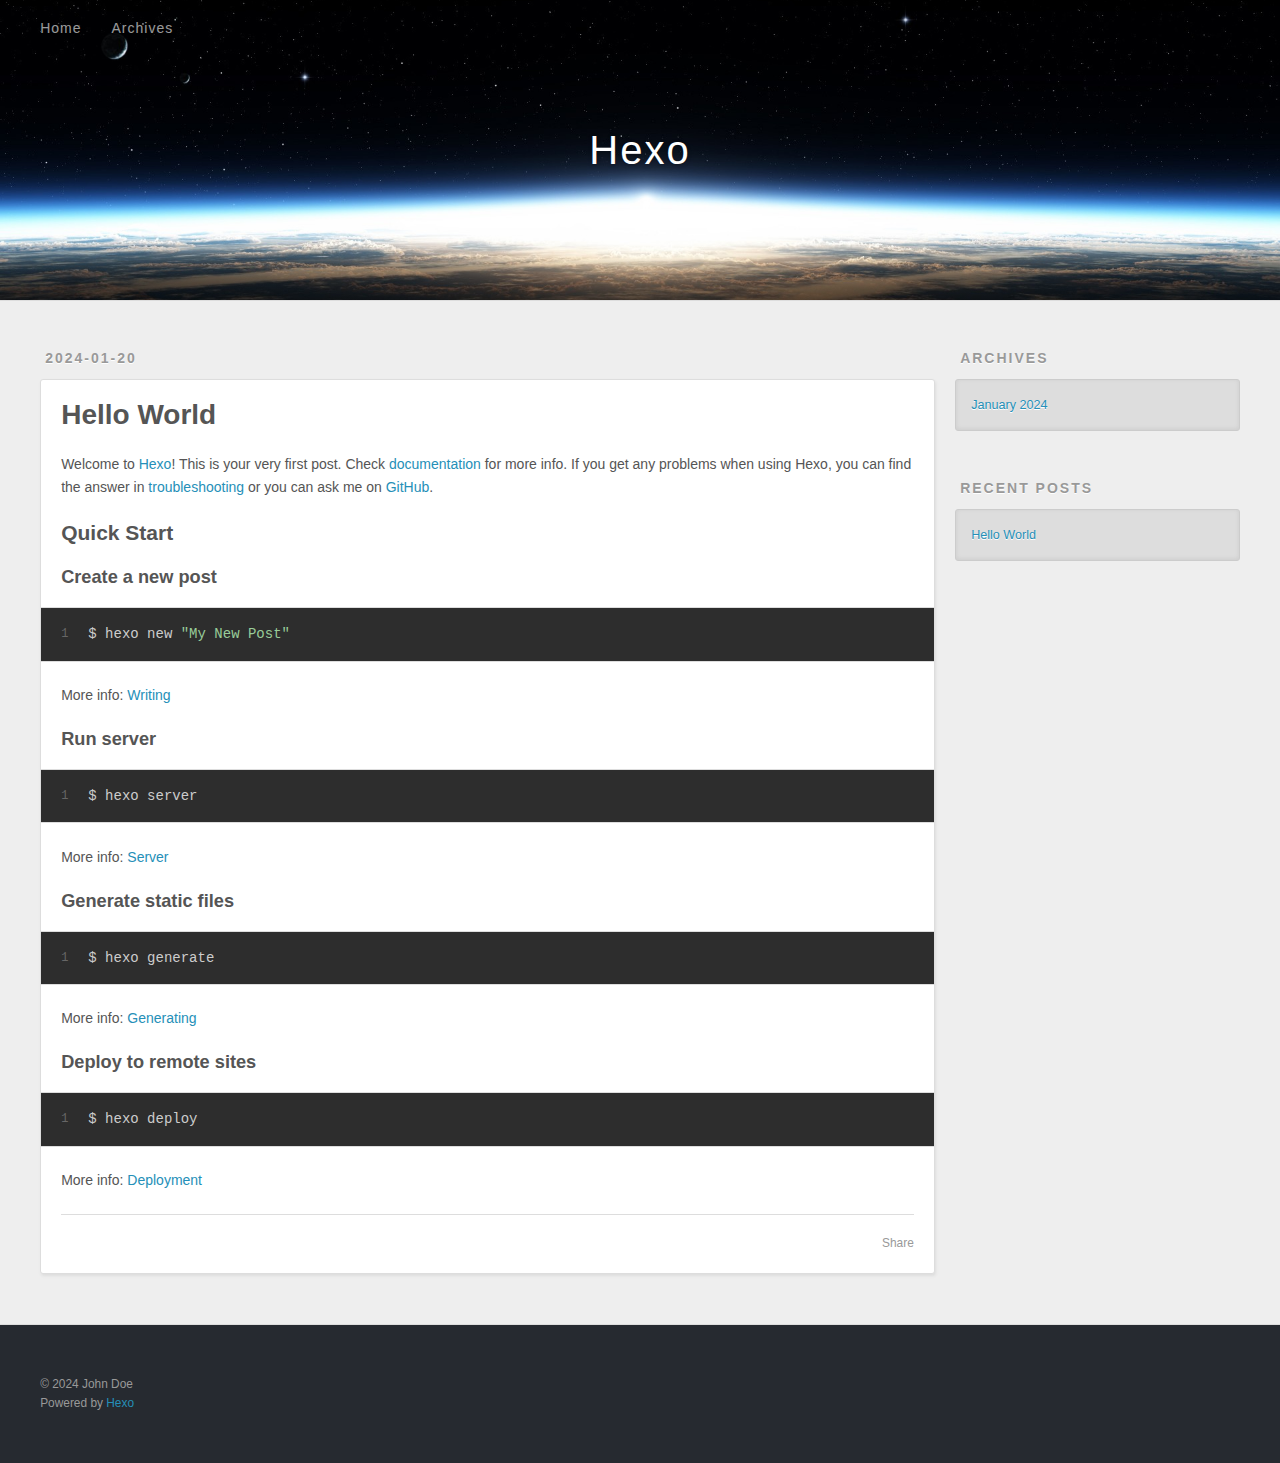
==== index.html @ 5e366915 "Site updated: 2024-01-20 17:22:12" ====
<!DOCTYPE html>
<html>
<head>
  <meta charset="utf-8">
  
  
  <title>Hexo</title>
  <meta name="viewport" content="width=device-width, initial-scale=1, shrink-to-fit=no">
  <meta property="og:type" content="website">
<meta property="og:title" content="Hexo">
<meta property="og:url" content="http://example.com/index.html">
<meta property="og:site_name" content="Hexo">
<meta property="og:locale" content="en_US">
<meta property="article:author" content="John Doe">
<meta name="twitter:card" content="summary">
  
    <link rel="alternate" href="/atom.xml" title="Hexo" type="application/atom+xml">
  
  
    <link rel="shortcut icon" href="/favicon.png">
  
  
  
<link rel="stylesheet" href="/css/style.css">

  
    
<link rel="stylesheet" href="/fancybox/jquery.fancybox.min.css">

  
  
<meta name="generator" content="Hexo 7.1.0"></head>

<body>
  <div id="container">
    <div id="wrap">
      <header id="header">
  <div id="banner"></div>
  <div id="header-outer" class="outer">
    <div id="header-title" class="inner">
      <h1 id="logo-wrap">
        <a href="/" id="logo">Hexo</a>
      </h1>
      
    </div>
    <div id="header-inner" class="inner">
      <nav id="main-nav">
        <a id="main-nav-toggle" class="nav-icon"><span class="fa fa-bars"></span></a>
        
          <a class="main-nav-link" href="/">Home</a>
        
          <a class="main-nav-link" href="/archives">Archives</a>
        
      </nav>
      <nav id="sub-nav">
        
        
          <a class="nav-icon" href="/atom.xml" title="RSS Feed"><span class="fa fa-rss"></span></a>
        
        <a class="nav-icon nav-search-btn" title="Search"><span class="fa fa-search"></span></a>
      </nav>
      <div id="search-form-wrap">
        <form action="//google.com/search" method="get" accept-charset="UTF-8" class="search-form"><input type="search" name="q" class="search-form-input" placeholder="Search"><button type="submit" class="search-form-submit">&#xF002;</button><input type="hidden" name="sitesearch" value="http://example.com"></form>
      </div>
    </div>
  </div>
</header>

      <div class="outer">
        <section id="main">
  
    <article id="post-hello-world" class="h-entry article article-type-post" itemprop="blogPost" itemscope itemtype="https://schema.org/BlogPosting">
  <div class="article-meta">
    <a href="/2024/01/20/hello-world/" class="article-date">
  <time class="dt-published" datetime="2024-01-20T09:16:35.562Z" itemprop="datePublished">2024-01-20</time>
</a>
    
  </div>
  <div class="article-inner">
    
    
      <header class="article-header">
        
  
    <h1 itemprop="name">
      <a class="p-name article-title" href="/2024/01/20/hello-world/">Hello World</a>
    </h1>
  

      </header>
    
    <div class="e-content article-entry" itemprop="articleBody">
      
        <p>Welcome to <a target="_blank" rel="noopener" href="https://hexo.io/">Hexo</a>! This is your very first post. Check <a target="_blank" rel="noopener" href="https://hexo.io/docs/">documentation</a> for more info. If you get any problems when using Hexo, you can find the answer in <a target="_blank" rel="noopener" href="https://hexo.io/docs/troubleshooting.html">troubleshooting</a> or you can ask me on <a target="_blank" rel="noopener" href="https://github.com/hexojs/hexo/issues">GitHub</a>.</p>
<h2 id="Quick-Start"><a href="#Quick-Start" class="headerlink" title="Quick Start"></a>Quick Start</h2><h3 id="Create-a-new-post"><a href="#Create-a-new-post" class="headerlink" title="Create a new post"></a>Create a new post</h3><figure class="highlight bash"><table><tr><td class="gutter"><pre><span class="line">1</span><br></pre></td><td class="code"><pre><span class="line">$ hexo new <span class="string">&quot;My New Post&quot;</span></span><br></pre></td></tr></table></figure>

<p>More info: <a target="_blank" rel="noopener" href="https://hexo.io/docs/writing.html">Writing</a></p>
<h3 id="Run-server"><a href="#Run-server" class="headerlink" title="Run server"></a>Run server</h3><figure class="highlight bash"><table><tr><td class="gutter"><pre><span class="line">1</span><br></pre></td><td class="code"><pre><span class="line">$ hexo server</span><br></pre></td></tr></table></figure>

<p>More info: <a target="_blank" rel="noopener" href="https://hexo.io/docs/server.html">Server</a></p>
<h3 id="Generate-static-files"><a href="#Generate-static-files" class="headerlink" title="Generate static files"></a>Generate static files</h3><figure class="highlight bash"><table><tr><td class="gutter"><pre><span class="line">1</span><br></pre></td><td class="code"><pre><span class="line">$ hexo generate</span><br></pre></td></tr></table></figure>

<p>More info: <a target="_blank" rel="noopener" href="https://hexo.io/docs/generating.html">Generating</a></p>
<h3 id="Deploy-to-remote-sites"><a href="#Deploy-to-remote-sites" class="headerlink" title="Deploy to remote sites"></a>Deploy to remote sites</h3><figure class="highlight bash"><table><tr><td class="gutter"><pre><span class="line">1</span><br></pre></td><td class="code"><pre><span class="line">$ hexo deploy</span><br></pre></td></tr></table></figure>

<p>More info: <a target="_blank" rel="noopener" href="https://hexo.io/docs/one-command-deployment.html">Deployment</a></p>

      
    </div>
    <footer class="article-footer">
      <a data-url="http://example.com/2024/01/20/hello-world/" data-id="clrlv24l10000low92b4t0hh4" data-title="Hello World" class="article-share-link"><span class="fa fa-share">Share</span></a>
      
      
      
    </footer>
  </div>
  
</article>



  


</section>
        
          <aside id="sidebar">
  
    

  
    

  
    
  
    
  <div class="widget-wrap">
    <h3 class="widget-title">Archives</h3>
    <div class="widget">
      <ul class="archive-list"><li class="archive-list-item"><a class="archive-list-link" href="/archives/2024/01/">January 2024</a></li></ul>
    </div>
  </div>


  
    
  <div class="widget-wrap">
    <h3 class="widget-title">Recent Posts</h3>
    <div class="widget">
      <ul>
        
          <li>
            <a href="/2024/01/20/hello-world/">Hello World</a>
          </li>
        
      </ul>
    </div>
  </div>

  
</aside>
        
      </div>
      <footer id="footer">
  
  <div class="outer">
    <div id="footer-info" class="inner">
      
      &copy; 2024 John Doe<br>
      Powered by <a href="https://hexo.io/" target="_blank">Hexo</a>
    </div>
  </div>
</footer>

    </div>
    <nav id="mobile-nav">
  
    <a href="/" class="mobile-nav-link">Home</a>
  
    <a href="/archives" class="mobile-nav-link">Archives</a>
  
</nav>
    


<script src="/js/jquery-3.6.4.min.js"></script>



  
<script src="/fancybox/jquery.fancybox.min.js"></script>




<script src="/js/script.js"></script>





  </div>
</body>
</html>
---- css/style.css ----
body {
  width: 100%;
}
body:before,
body:after {
  content: "";
  display: table;
}
body:after {
  clear: both;
}
html,
body,
div,
span,
applet,
object,
iframe,
h1,
h2,
h3,
h4,
h5,
h6,
p,
blockquote,
pre,
a,
abbr,
acronym,
address,
big,
cite,
code,
del,
dfn,
em,
img,
ins,
kbd,
q,
s,
samp,
small,
strike,
strong,
sub,
sup,
tt,
var,
dl,
dt,
dd,
ol,
ul,
li,
fieldset,
form,
label,
legend,
table,
caption,
tbody,
tfoot,
thead,
tr,
th,
td {
  margin: 0;
  padding: 0;
  border: 0;
  outline: 0;
  font-weight: inherit;
  font-style: inherit;
  font-family: inherit;
  font-size: 100%;
  vertical-align: baseline;
}
body {
  line-height: 1;
  color: #000;
  background: #fff;
}
ol,
ul {
  list-style: none;
}
table {
  border-collapse: separate;
  border-spacing: 0;
  vertical-align: middle;
}
caption,
th,
td {
  text-align: left;
  font-weight: normal;
  vertical-align: middle;
}
a img {
  border: none;
}
input,
button {
  margin: 0;
  padding: 0;
}
input::-moz-focus-inner,
button::-moz-focus-inner {
  border: 0;
  padding: 0;
}
html,
body,
#container {
  height: 100%;
}
body {
  background: #eee;
  font: 14px -apple-system, BlinkMacSystemFont, "Segoe UI", "Roboto", "Oxygen", "Ubuntu", "Cantarell", "Fira Sans", "Droid Sans", "Helvetica Neue", sans-serif;
  -webkit-text-size-adjust: 100%;
}
.outer {
  max-width: 1220px;
  margin: 0 auto;
  padding: 0 20px;
}
.outer:before,
.outer:after {
  content: "";
  display: table;
}
.outer:after {
  clear: both;
}
.inner {
  display: inline;
  float: left;
  width: 98.33333333333333%;
  margin: 0 0.833333333333333%;
}
.left,
.alignleft {
  float: left;
}
.right,
.alignright {
  float: right;
}
.clear {
  clear: both;
}
#container {
  position: relative;
}
.mobile-nav-on {
  overflow: hidden;
}
#wrap {
  height: 100%;
  width: 100%;
  position: absolute;
  top: 0;
  left: 0;
  -webkit-transition: 0.2s ease-out;
  -moz-transition: 0.2s ease-out;
  -ms-transition: 0.2s ease-out;
  transition: 0.2s ease-out;
  z-index: 1;
  background: #eee;
}
.mobile-nav-on #wrap {
  left: 280px;
}
@media screen and (min-width: 768px) {
  #main {
    display: inline;
    float: left;
    width: 73.33333333333333%;
    margin: 0 0.833333333333333%;
  }
}
.article-date,
.article-category-link,
.archive-year,
.widget-title {
  text-decoration: none;
  text-transform: uppercase;
  letter-spacing: 2px;
  color: #999;
  margin-bottom: 1em;
  margin-left: 5px;
  line-height: 1em;
  text-shadow: 0 1px #fff;
  font-weight: bold;
}
.article-inner,
.archive-article-inner {
  background: #fff;
  -webkit-box-shadow: 1px 2px 3px #ddd;
  box-shadow: 1px 2px 3px #ddd;
  border: 1px solid #ddd;
  border-radius: 3px;
}
.article-entry h1,
.widget h1 {
  font-size: 2em;
}
.article-entry h2,
.widget h2 {
  font-size: 1.5em;
}
.article-entry h3,
.widget h3 {
  font-size: 1.3em;
}
.article-entry h4,
.widget h4 {
  font-size: 1.2em;
}
.article-entry h5,
.widget h5 {
  font-size: 1em;
}
.article-entry h6,
.widget h6 {
  font-size: 1em;
  color: #999;
}
.article-entry hr,
.widget hr {
  border: 1px dashed #ddd;
}
.article-entry strong,
.widget strong {
  font-weight: bold;
}
.article-entry em,
.widget em,
.article-entry cite,
.widget cite {
  font-style: italic;
}
.article-entry sup,
.widget sup,
.article-entry sub,
.widget sub {
  font-size: 0.75em;
  line-height: 0;
  position: relative;
  vertical-align: baseline;
}
.article-entry sup,
.widget sup {
  top: -0.5em;
}
.article-entry sub,
.widget sub {
  bottom: -0.2em;
}
.article-entry small,
.widget small {
  font-size: 0.85em;
}
.article-entry acronym,
.widget acronym,
.article-entry abbr,
.widget abbr {
  border-bottom: 1px dotted;
}
.article-entry ul,
.widget ul,
.article-entry ol,
.widget ol,
.article-entry dl,
.widget dl {
  margin: 0 20px;
  line-height: 1.6em;
}
.article-entry ul ul,
.widget ul ul,
.article-entry ol ul,
.widget ol ul,
.article-entry ul ol,
.widget ul ol,
.article-entry ol ol,
.widget ol ol {
  margin-top: 0;
  margin-bottom: 0;
}
.article-entry ul,
.widget ul {
  list-style: disc;
}
.article-entry ol,
.widget ol {
  list-style: decimal;
}
.article-entry dt,
.widget dt {
  font-weight: bold;
}
#header {
  height: 300px;
  position: relative;
  border-bottom: 1px solid #ddd;
}
#header:before,
#header:after {
  content: "";
  position: absolute;
  left: 0;
  right: 0;
  height: 40px;
}
#header:before {
  top: 0;
  background: -webkit-linear-gradient(rgba(0,0,0,0.2), transparent);
  background: -moz-linear-gradient(rgba(0,0,0,0.2), transparent);
  background: -ms-linear-gradient(rgba(0,0,0,0.2), transparent);
  background: linear-gradient(rgba(0,0,0,0.2), transparent);
}
#header:after {
  bottom: 0;
  background: -webkit-linear-gradient(transparent, rgba(0,0,0,0.2));
  background: -moz-linear-gradient(transparent, rgba(0,0,0,0.2));
  background: -ms-linear-gradient(transparent, rgba(0,0,0,0.2));
  background: linear-gradient(transparent, rgba(0,0,0,0.2));
}
#header-outer {
  height: 100%;
  position: relative;
}
#header-inner {
  position: relative;
  overflow: hidden;
}
#banner {
  position: absolute;
  top: 0;
  left: 0;
  width: 100%;
  height: 100%;
  background: url("images/banner.jpg") center #000;
  background-size: cover;
  z-index: -1;
}
#header-title {
  text-align: center;
  height: 40px;
  position: absolute;
  top: 50%;
  left: 0;
  margin-top: -20px;
}
#logo,
#subtitle {
  text-decoration: none;
  color: #fff;
  font-weight: 300;
  text-shadow: 0 1px 4px rgba(0,0,0,0.3);
}
#logo {
  font-size: 40px;
  line-height: 40px;
  letter-spacing: 2px;
}
#subtitle {
  font-size: 16px;
  line-height: 16px;
  letter-spacing: 1px;
}
#subtitle-wrap {
  margin-top: 16px;
}
#main-nav {
  float: left;
  margin-left: -15px;
}
.nav-icon,
.main-nav-link {
  float: left;
  color: #fff;
  opacity: 0.6;
  text-decoration: none;
  text-shadow: 0 1px rgba(0,0,0,0.2);
  -webkit-transition: opacity 0.2s;
  -moz-transition: opacity 0.2s;
  -ms-transition: opacity 0.2s;
  transition: opacity 0.2s;
  display: block;
  padding: 20px 15px;
}
.nav-icon:hover,
.main-nav-link:hover {
  opacity: 1;
}
.nav-icon {
  text-align: center;
  font-size: 14px;
  width: 14px;
  height: 14px;
  padding: 20px 15px;
  position: relative;
  cursor: pointer;
}
.main-nav-link {
  font-weight: 300;
  letter-spacing: 1px;
}
@media screen and (max-width: 479px) {
  .main-nav-link {
    display: none;
  }
}
#main-nav-toggle {
  display: none;
}
@media screen and (max-width: 479px) {
  #main-nav-toggle {
    display: block;
  }
}
#sub-nav {
  float: right;
  margin-right: -15px;
}
#search-form-wrap {
  position: absolute;
  top: 15px;
  width: 150px;
  height: 30px;
  right: -150px;
  opacity: 0;
  -webkit-transition: 0.2s ease-out;
  -moz-transition: 0.2s ease-out;
  -ms-transition: 0.2s ease-out;
  transition: 0.2s ease-out;
}
#search-form-wrap.on {
  opacity: 1;
  right: 0;
}
@media screen and (max-width: 479px) {
  #search-form-wrap {
    width: 100%;
    right: -100%;
  }
}
.search-form {
  position: absolute;
  top: 0;
  left: 0;
  right: 0;
  background: #fff;
  padding: 5px 15px;
  border-radius: 15px;
  -webkit-box-shadow: 0 0 10px rgba(0,0,0,0.3);
  box-shadow: 0 0 10px rgba(0,0,0,0.3);
}
.search-form-input {
  border: none;
  background: none;
  color: #555;
  width: 100%;
  font: 13px -apple-system, BlinkMacSystemFont, "Segoe UI", "Roboto", "Oxygen", "Ubuntu", "Cantarell", "Fira Sans", "Droid Sans", "Helvetica Neue", sans-serif;
  outline: none;
}
.search-form-input::-webkit-search-results-decoration,
.search-form-input::-webkit-search-cancel-button {
  -webkit-appearance: none;
}
.search-form-submit {
  position: absolute;
  top: 50%;
  right: 10px;
  margin-top: -7px;
  font: 13px ForkAwesome;
  border: none;
  background: none;
  color: #bbb;
  cursor: pointer;
}
.search-form-submit:hover,
.search-form-submit:focus {
  color: #777;
}
.article {
  margin: 50px 0;
}
.article-inner {
  overflow: hidden;
}
.article-meta:before,
.article-meta:after {
  content: "";
  display: table;
}
.article-meta:after {
  clear: both;
}
.article-date {
  float: left;
}
.article-category {
  float: left;
  line-height: 1em;
  color: #ccc;
  text-shadow: 0 1px #fff;
  margin-left: 8px;
}
.article-category:before {
  content: "\2022";
}
.article-category-link {
  margin: 0 12px 1em;
}
.article-header {
  padding: 20px 20px 0;
}
.article-title {
  text-decoration: none;
  font-size: 2em;
  font-weight: bold;
  color: #555;
  line-height: 1.1em;
  -webkit-transition: color 0.2s;
  -moz-transition: color 0.2s;
  -ms-transition: color 0.2s;
  transition: color 0.2s;
}
a.article-title:hover {
  color: #258fb8;
}
.article-entry {
  color: #555;
  padding: 0 20px;
}
.article-entry:before,
.article-entry:after {
  content: "";
  display: table;
}
.article-entry:after {
  clear: both;
}
.article-entry p,
.article-entry table {
  line-height: 1.6em;
  margin: 1.6em 0;
}
.article-entry h1,
.article-entry h2,
.article-entry h3,
.article-entry h4,
.article-entry h5,
.article-entry h6 {
  font-weight: bold;
}
.article-entry h1,
.article-entry h2,
.article-entry h3,
.article-entry h4,
.article-entry h5,
.article-entry h6 {
  line-height: 1.1em;
  margin: 1.1em 0;
}
.article-entry a {
  color: #258fb8;
  text-decoration: none;
}
.article-entry a:hover {
  text-decoration: underline;
}
.article-entry ul,
.article-entry ol,
.article-entry dl {
  margin-top: 1.6em;
  margin-bottom: 1.6em;
}
.article-entry img,
.article-entry video {
  max-width: 100%;
  height: auto;
  display: block;
  margin: auto;
}
.article-entry iframe {
  border: none;
}
.article-entry table {
  width: 100%;
  border-collapse: collapse;
  border-spacing: 0;
}
.article-entry th {
  font-weight: bold;
  border-bottom: 3px solid #ddd;
  padding-bottom: 0.5em;
}
.article-entry td {
  border-bottom: 1px solid #ddd;
  padding: 10px 0;
}
.article-entry blockquote {
  font-family: Georgia, "Times New Roman", serif;
  margin: 1.6em 20px;
  text-align: center;
}
.article-entry blockquote footer {
  font-size: 14px;
  margin: 1.6em 0;
  font-family: -apple-system, BlinkMacSystemFont, "Segoe UI", "Roboto", "Oxygen", "Ubuntu", "Cantarell", "Fira Sans", "Droid Sans", "Helvetica Neue", sans-serif;
}
.article-entry blockquote footer cite:before {
  content: "—";
  padding: 0 0.5em;
}
.article-entry .pullquote {
  text-align: left;
  width: 45%;
  margin: 0;
}
.article-entry .pullquote.left {
  margin-left: 0.5em;
  margin-right: 1em;
}
.article-entry .pullquote.right {
  margin-right: 0.5em;
  margin-left: 1em;
}
.article-entry .caption {
  color: #999;
  display: block;
  font-size: 0.9em;
  margin-top: 0.5em;
  position: relative;
  text-align: center;
}
.article-entry .video-container {
  position: relative;
  padding-top: 56.25%;
  height: 0;
  overflow: hidden;
}
.article-entry .video-container iframe,
.article-entry .video-container object,
.article-entry .video-container embed {
  position: absolute;
  top: 0;
  left: 0;
  width: 100%;
  height: 100%;
  margin-top: 0;
}
.article-more-link a {
  display: inline-block;
  line-height: 1em;
  padding: 6px 15px;
  border-radius: 15px;
  background: #eee;
  color: #999;
  text-shadow: 0 1px #fff;
  text-decoration: none;
}
.article-more-link a:hover {
  background: #258fb8;
  color: #fff;
  text-decoration: none;
  text-shadow: 0 1px #1e7293;
}
.article-footer {
  font-size: 0.85em;
  line-height: 1.6em;
  border-top: 1px solid #ddd;
  padding-top: 1.6em;
  margin: 0 20px 20px;
}
.article-footer:before,
.article-footer:after {
  content: "";
  display: table;
}
.article-footer:after {
  clear: both;
}
.article-footer a {
  color: #999;
  text-decoration: none;
}
.article-footer a:hover {
  color: #555;
}
.article-tag-list-item {
  float: left;
  margin-right: 10px;
}
.article-tag-list-link:before {
  content: "#";
}
.article-comment-link {
  float: right;
}
.article-comment-link:before {
  padding-right: 8px;
}
.article-share-link {
  cursor: pointer;
  float: right;
  margin-left: 20px;
}
.article-share-link:before {
  padding-right: 6px;
}
#article-nav {
  position: relative;
}
#article-nav:before,
#article-nav:after {
  content: "";
  display: table;
}
#article-nav:after {
  clear: both;
}
@media screen and (min-width: 768px) {
  #article-nav {
    margin: 50px 0;
  }
  #article-nav:before {
    width: 8px;
    height: 8px;
    position: absolute;
    top: 50%;
    left: 50%;
    margin-top: -4px;
    margin-left: -4px;
    content: "";
    border-radius: 50%;
    background: #ddd;
    -webkit-box-shadow: 0 1px 2px #fff;
    box-shadow: 0 1px 2px #fff;
  }
}
.article-nav-link-wrap {
  text-decoration: none;
  text-shadow: 0 1px #fff;
  color: #999;
  -webkit-box-sizing: border-box;
  -moz-box-sizing: border-box;
  box-sizing: border-box;
  margin-top: 50px;
  text-align: center;
  display: block;
}
.article-nav-link-wrap:hover {
  color: #555;
}
@media screen and (min-width: 768px) {
  .article-nav-link-wrap {
    width: 50%;
    margin-top: 0;
  }
}
@media screen and (min-width: 768px) {
  #article-nav-newer {
    float: left;
    text-align: right;
    padding-right: 20px;
  }
}
@media screen and (min-width: 768px) {
  #article-nav-older {
    float: right;
    text-align: left;
    padding-left: 20px;
  }
}
.article-nav-caption {
  text-transform: uppercase;
  letter-spacing: 2px;
  color: #ddd;
  line-height: 1em;
  font-weight: bold;
}
#article-nav-newer .article-nav-caption {
  margin-right: -2px;
}
.article-nav-title {
  font-size: 0.85em;
  line-height: 1.6em;
  margin-top: 0.5em;
}
.article-share-box {
  position: absolute;
  display: none;
  background: #fff;
  -webkit-box-shadow: 1px 2px 10px rgba(0,0,0,0.2);
  box-shadow: 1px 2px 10px rgba(0,0,0,0.2);
  border-radius: 3px;
  margin-left: -145px;
  overflow: hidden;
  z-index: 1;
}
.article-share-box.on {
  display: block;
}
.article-share-input {
  width: 100%;
  background: none;
  -webkit-box-sizing: border-box;
  -moz-box-sizing: border-box;
  box-sizing: border-box;
  font: 14px -apple-system, BlinkMacSystemFont, "Segoe UI", "Roboto", "Oxygen", "Ubuntu", "Cantarell", "Fira Sans", "Droid Sans", "Helvetica Neue", sans-serif;
  padding: 0 15px;
  color: #555;
  outline: none;
  border: 1px solid #ddd;
  border-radius: 3px 3px 0 0;
  height: 36px;
  line-height: 36px;
}
.article-share-links {
  background: #eee;
}
.article-share-links:before,
.article-share-links:after {
  content: "";
  display: table;
}
.article-share-links:after {
  clear: both;
}
.article-share-twitter,
.article-share-facebook,
.article-share-pinterest,
.article-share-linkedin {
  width: 50px;
  height: 36px;
  display: block;
  float: left;
  position: relative;
  color: #999;
  text-shadow: 0 1px #fff;
}
.article-share-twitter:before,
.article-share-facebook:before,
.article-share-pinterest:before,
.article-share-linkedin:before {
  font-size: 20px;
  width: 20px;
  height: 20px;
  position: absolute;
  top: 50%;
  left: 50%;
  margin-top: -10px;
  margin-left: -10px;
  text-align: center;
}
.article-share-twitter:hover,
.article-share-facebook:hover,
.article-share-pinterest:hover,
.article-share-linkedin:hover {
  color: #fff;
}
.article-share-twitter:hover {
  background: #00aced;
  text-shadow: 0 1px #008abe;
}
.article-share-facebook:hover {
  background: #3b5998;
  text-shadow: 0 1px #2f477a;
}
.article-share-pinterest:hover {
  background: #cb2027;
  text-shadow: 0 1px #a21a1f;
}
.article-share-linkedin:hover {
  background: #0077b5;
  text-shadow: 0 1px #005f91;
}
.article-gallery {
  background: #000;
  position: relative;
}
.article-gallery-photos {
  position: relative;
  overflow: hidden;
}
.article-gallery-img {
  display: none;
  max-width: 100%;
}
.article-gallery-img:first-child {
  display: block;
}
.article-gallery-img.loaded {
  position: absolute;
  display: block;
}
.article-gallery-img img {
  display: block;
  max-width: 100%;
  margin: 0 auto;
}
#comments {
  background: #fff;
  -webkit-box-shadow: 1px 2px 3px #ddd;
  box-shadow: 1px 2px 3px #ddd;
  padding: 20px;
  border: 1px solid #ddd;
  border-radius: 3px;
  margin: 50px 0;
}
#comments a {
  color: #258fb8;
}
.archives-wrap {
  margin: 50px 0;
}
.archives:before,
.archives:after {
  content: "";
  display: table;
}
.archives:after {
  clear: both;
}
.archive-year-wrap {
  margin-bottom: 1em;
}
.archives {
  -webkit-column-gap: 10px;
  -moz-column-gap: 10px;
  column-gap: 10px;
}
@media screen and (min-width: 480px) and (max-width: 767px) {
  .archives {
    -webkit-column-count: 2;
    -moz-column-count: 2;
    column-count: 2;
  }
}
@media screen and (min-width: 768px) {
  .archives {
    -webkit-column-count: 3;
    -moz-column-count: 3;
    column-count: 3;
  }
}
.archive-article {
  -webkit-column-break-inside: avoid;
  page-break-inside: avoid;
  overflow: hidden;
  break-inside: avoid-column;
}
.archive-article-inner {
  padding: 10px;
  margin-bottom: 15px;
}
.archive-article-title {
  text-decoration: none;
  font-weight: bold;
  color: #555;
  -webkit-transition: color 0.2s;
  -moz-transition: color 0.2s;
  -ms-transition: color 0.2s;
  transition: color 0.2s;
  line-height: 1.6em;
}
.archive-article-title:hover {
  color: #258fb8;
}
.archive-article-footer {
  margin-top: 1em;
}
.archive-article-date {
  color: #999;
  text-decoration: none;
  font-size: 0.85em;
  line-height: 1em;
  margin-bottom: 0.5em;
  display: block;
}
#page-nav {
  margin: 50px auto;
  background: #fff;
  -webkit-box-shadow: 1px 2px 3px #ddd;
  box-shadow: 1px 2px 3px #ddd;
  border: 1px solid #ddd;
  border-radius: 3px;
  text-align: center;
  color: #999;
  overflow: hidden;
}
#page-nav:before,
#page-nav:after {
  content: "";
  display: table;
}
#page-nav:after {
  clear: both;
}
#page-nav a,
#page-nav span {
  padding: 10px 20px;
  line-height: 1;
  height: 2ex;
}
#page-nav a {
  color: #999;
  text-decoration: none;
}
#page-nav a:hover {
  background: #999;
  color: #fff;
}
#page-nav .prev {
  float: left;
}
#page-nav .next {
  float: right;
}
#page-nav .page-number {
  display: inline-block;
}
@media screen and (max-width: 479px) {
  #page-nav .page-number {
    display: none;
  }
}
#page-nav .current {
  color: #555;
  font-weight: bold;
}
#page-nav .space {
  color: #ddd;
}
#footer {
  background: #262a30;
  padding: 50px 0;
  border-top: 1px solid #ddd;
  color: #999;
}
#footer a {
  color: #258fb8;
  text-decoration: none;
}
#footer a:hover {
  text-decoration: underline;
}
#footer-info {
  line-height: 1.6em;
  font-size: 0.85em;
}
.article-entry pre,
.article-entry .highlight {
  background: #2d2d2d;
  margin: 0 -20px;
  padding: 15px 20px;
  border-style: solid;
  border-color: #ddd;
  border-width: 1px 0;
  overflow: auto;
  color: #ccc;
  line-height: 22.400000000000002px;
}
.article-entry .highlight .gutter pre,
.article-entry .gist .gist-file .gist-data .line-numbers {
  color: #666;
  font-size: 0.85em;
}
.article-entry pre,
.article-entry code {
  font-family: "Source Code Pro", Consolas, Monaco, Menlo, Consolas, monospace;
}
.article-entry code {
  background: #eee;
  text-shadow: 0 1px #fff;
  padding: 0 0.3em;
}
.article-entry pre code {
  background: none;
  text-shadow: none;
  padding: 0;
}
.article-entry .highlight pre {
  border: none;
  margin: 0;
  padding: 0;
}
.article-entry .highlight table {
  margin: 0;
  width: auto;
}
.article-entry .highlight td {
  border: none;
  padding: 0;
}
.article-entry .highlight figcaption {
  font-size: 0.85em;
  color: #999;
  line-height: 1em;
  margin-bottom: 1em;
}
.article-entry .highlight figcaption:before,
.article-entry .highlight figcaption:after {
  content: "";
  display: table;
}
.article-entry .highlight figcaption:after {
  clear: both;
}
.article-entry .highlight figcaption a {
  float: right;
}
.article-entry .highlight .gutter {
  -moz-user-select: none;
  -ms-user-select: none;
  -webkit-user-select: none;
  -webkit-user-select: none;
  -moz-user-select: none;
  -ms-user-select: none;
  user-select: none;
}
.article-entry .highlight .gutter pre {
  text-align: right;
  padding-right: 20px;
}
.article-entry .highlight .line {
  height: 22.400000000000002px;
}
.article-entry .highlight .line.marked {
  background: #515151;
}
.article-entry .gist {
  margin: 0 -20px;
  border-style: solid;
  border-color: #ddd;
  border-width: 1px 0;
  background: #2d2d2d;
  padding: 15px 20px 15px 0;
}
.article-entry .gist .gist-file {
  border: none;
  font-family: "Source Code Pro", Consolas, Monaco, Menlo, Consolas, monospace;
  margin: 0;
}
.article-entry .gist .gist-file .gist-data {
  background: none;
  border: none;
}
.article-entry .gist .gist-file .gist-data .line-numbers {
  background: none;
  border: none;
  padding: 0 20px 0 0;
}
.article-entry .gist .gist-file .gist-data .line-data {
  padding: 0 !important;
}
.article-entry .gist .gist-file .highlight {
  margin: 0;
  padding: 0;
  border: none;
}
.article-entry .gist .gist-file .gist-meta {
  background: #2d2d2d;
  color: #999;
  font: 0.85em -apple-system, BlinkMacSystemFont, "Segoe UI", "Roboto", "Oxygen", "Ubuntu", "Cantarell", "Fira Sans", "Droid Sans", "Helvetica Neue", sans-serif;
  text-shadow: 0 0;
  padding: 0;
  margin-top: 1em;
  margin-left: 20px;
}
.article-entry .gist .gist-file .gist-meta a {
  color: #258fb8;
  font-weight: normal;
}
.article-entry .gist .gist-file .gist-meta a:hover {
  text-decoration: underline;
}
pre .comment,
pre .title {
  color: #999;
}
pre .variable,
pre .attribute,
pre .tag,
pre .regexp,
pre .ruby .constant,
pre .xml .tag .title,
pre .xml .pi,
pre .xml .doctype,
pre .html .doctype,
pre .css .id,
pre .css .class,
pre .css .pseudo {
  color: #f2777a;
}
pre .number,
pre .preprocessor,
pre .built_in,
pre .literal,
pre .params,
pre .constant {
  color: #f99157;
}
pre .class,
pre .ruby .class .title,
pre .css .rules .attribute {
  color: #9c9;
}
pre .string,
pre .value,
pre .inheritance,
pre .header,
pre .ruby .symbol,
pre .xml .cdata {
  color: #9c9;
}
pre .css .hexcolor {
  color: #6cc;
}
pre .function,
pre .python .decorator,
pre .python .title,
pre .ruby .function .title,
pre .ruby .title .keyword,
pre .perl .sub,
pre .javascript .title,
pre .coffeescript .title {
  color: #69c;
}
pre .keyword,
pre .javascript .function {
  color: #c9c;
}
@media screen and (max-width: 479px) {
  #mobile-nav {
    position: absolute;
    top: 0;
    left: 0;
    width: 280px;
    height: 100%;
    background: #191919;
    border-right: 1px solid #fff;
  }
}
@media screen and (max-width: 479px) {
  .mobile-nav-link {
    display: block;
    color: #999;
    text-decoration: none;
    padding: 15px 20px;
    font-weight: bold;
  }
  .mobile-nav-link:hover {
    color: #fff;
  }
}
@media screen and (min-width: 768px) {
  #sidebar {
    display: inline;
    float: left;
    width: 23.333333333333332%;
    margin: 0 0.833333333333333%;
  }
}
.widget-wrap {
  margin: 50px 0;
}
.widget {
  color: #777;
  text-shadow: 0 1px #fff;
  background: #ddd;
  -webkit-box-shadow: 0 -1px 4px #ccc inset;
  box-shadow: 0 -1px 4px #ccc inset;
  border: 1px solid #ccc;
  padding: 15px;
  border-radius: 3px;
}
.widget a {
  color: #258fb8;
  text-decoration: none;
}
.widget a:hover {
  text-decoration: underline;
}
.widget ul ul,
.widget ol ul,
.widget dl ul,
.widget ul ol,
.widget ol ol,
.widget dl ol,
.widget ul dl,
.widget ol dl,
.widget dl dl {
  margin-left: 15px;
  list-style: disc;
}
.widget {
  line-height: 1.6em;
  word-wrap: break-word;
  font-size: 0.9em;
}
.widget ul,
.widget ol {
  list-style: none;
  margin: 0;
}
.widget ul ul,
.widget ol ul,
.widget ul ol,
.widget ol ol {
  margin: 0 20px;
}
.widget ul ul,
.widget ol ul {
  list-style: disc;
}
.widget ul ol,
.widget ol ol {
  list-style: decimal;
}
.category-list-count,
.tag-list-count,
.archive-list-count {
  padding-left: 5px;
  color: #999;
  font-size: 0.85em;
}
.category-list-count:before,
.tag-list-count:before,
.archive-list-count:before {
  content: "(";
}
.category-list-count:after,
.tag-list-count:after,
.archive-list-count:after {
  content: ")";
}
.tagcloud a {
  margin-right: 5px;
  display: inline-block;
}
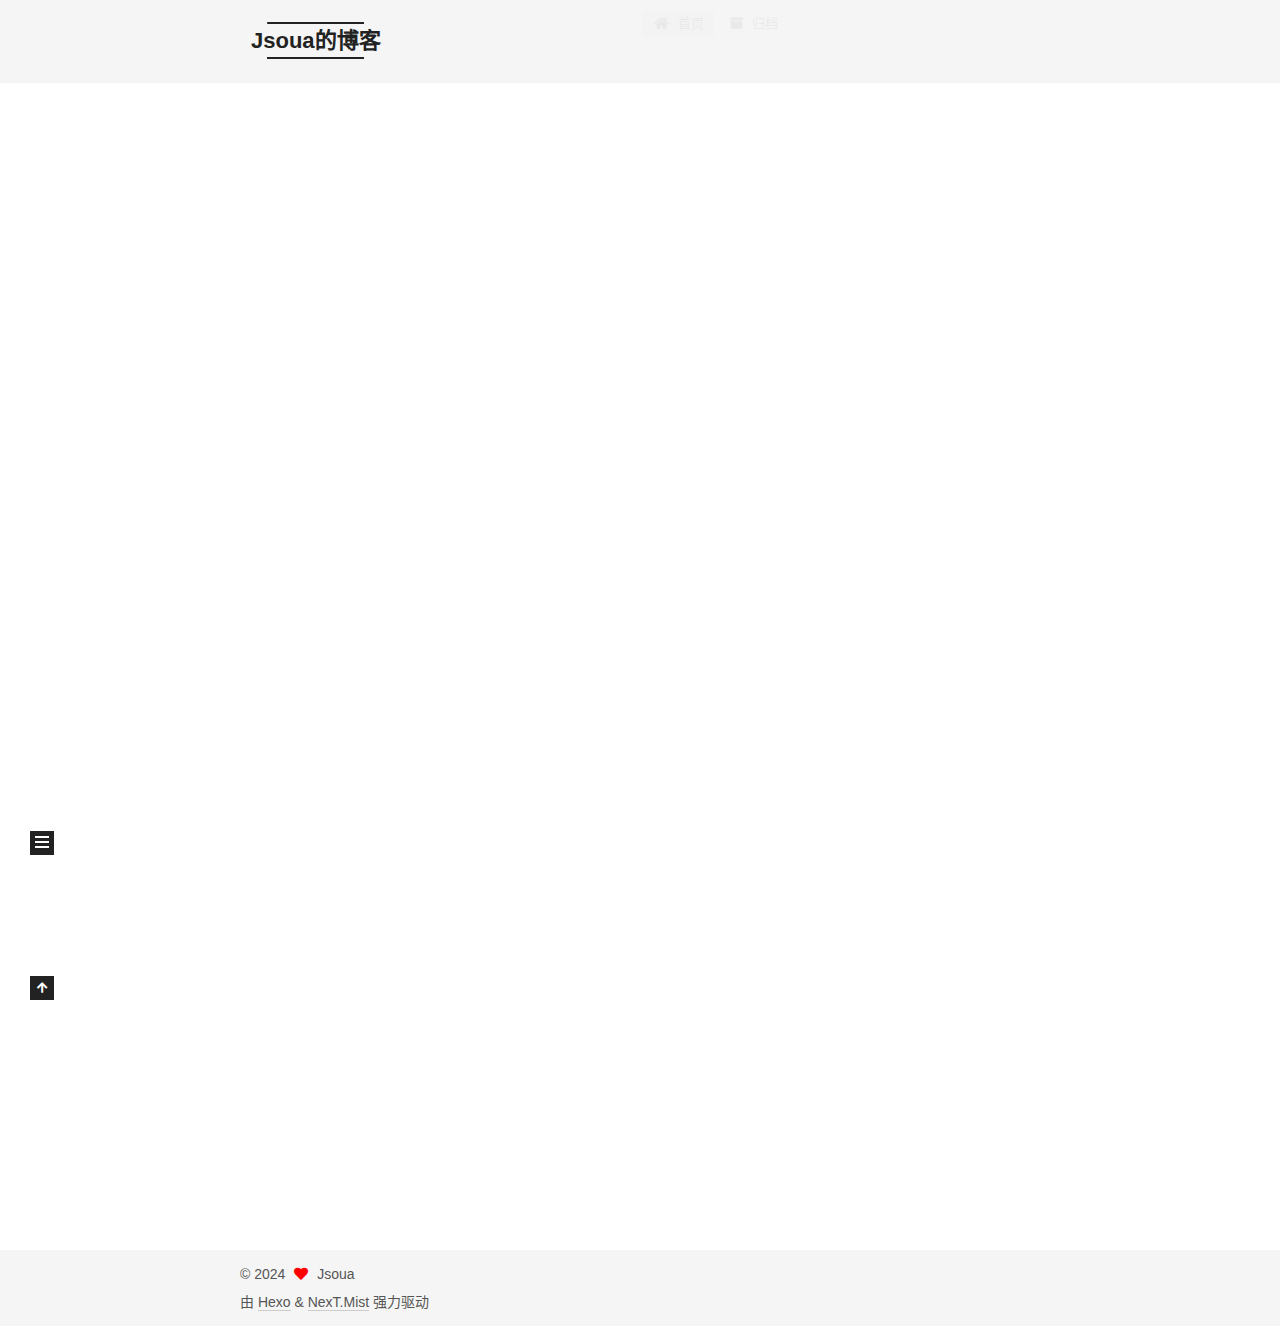
==== commit 9c9911a4: "Site updated: 2024-01-20 20:26:04" ====
--- a/index.html
+++ b/index.html
@@ -1,205 +1,371 @@
 <!DOCTYPE html>
-<html>
+<html lang="zh-CN">
 <head>
-  <meta charset="utf-8">
-  
-  
-  <title>Hexo</title>
-  <meta name="viewport" content="width=device-width, initial-scale=1, shrink-to-fit=no">
-  <meta property="og:type" content="website">
-<meta property="og:title" content="Hexo">
+  <meta charset="UTF-8">
+<meta name="viewport" content="width=device-width, initial-scale=1, maximum-scale=2">
+<meta name="theme-color" content="#222">
+<meta name="generator" content="Hexo 7.1.0">
+  <link rel="apple-touch-icon" sizes="180x180" href="/images/apple-touch-icon-next.png">
+  <link rel="icon" type="image/png" sizes="32x32" href="/images/favicon-32x32-next.png">
+  <link rel="icon" type="image/png" sizes="16x16" href="/images/favicon-16x16-next.png">
+  <link rel="mask-icon" href="/images/logo.svg" color="#222">
+
+<link rel="stylesheet" href="/css/main.css">
+
+
+<link rel="stylesheet" href="/lib/font-awesome/css/all.min.css">
+
+<script id="hexo-configurations">
+    var NexT = window.NexT || {};
+    var CONFIG = {"hostname":"example.com","root":"/","scheme":"Mist","version":"7.8.0","exturl":false,"sidebar":{"position":"left","display":"post","padding":18,"offset":12,"onmobile":false},"copycode":{"enable":false,"show_result":false,"style":null},"back2top":{"enable":true,"sidebar":false,"scrollpercent":false},"bookmark":{"enable":false,"color":"#222","save":"auto"},"fancybox":false,"mediumzoom":false,"lazyload":false,"pangu":false,"comments":{"style":"tabs","active":null,"storage":true,"lazyload":false,"nav":null},"algolia":{"hits":{"per_page":10},"labels":{"input_placeholder":"Search for Posts","hits_empty":"We didn't find any results for the search: ${query}","hits_stats":"${hits} results found in ${time} ms"}},"localsearch":{"enable":false,"trigger":"auto","top_n_per_article":1,"unescape":false,"preload":false},"motion":{"enable":true,"async":false,"transition":{"post_block":"fadeIn","post_header":"slideDownIn","post_body":"slideDownIn","coll_header":"slideLeftIn","sidebar":"slideUpIn"}}};
+  </script>
+
+  <meta name="description" content="我与我周旋">
+<meta property="og:type" content="website">
+<meta property="og:title" content="Jsoua的博客">
 <meta property="og:url" content="http://example.com/index.html">
-<meta property="og:site_name" content="Hexo">
-<meta property="og:locale" content="en_US">
-<meta property="article:author" content="John Doe">
+<meta property="og:site_name" content="Jsoua的博客">
+<meta property="og:description" content="我与我周旋">
+<meta property="og:locale" content="zh_CN">
+<meta property="article:author" content="Jsoua">
 <meta name="twitter:card" content="summary">
-  
-    <link rel="alternate" href="/atom.xml" title="Hexo" type="application/atom+xml">
-  
-  
-    <link rel="shortcut icon" href="/favicon.png">
-  
-  
-  
-<link rel="stylesheet" href="/css/style.css">
-
-  
-    
-<link rel="stylesheet" href="/fancybox/jquery.fancybox.min.css">
-
-  
-  
-<meta name="generator" content="Hexo 7.1.0"></head>
-
-<body>
-  <div id="container">
-    <div id="wrap">
-      <header id="header">
-  <div id="banner"></div>
-  <div id="header-outer" class="outer">
-    <div id="header-title" class="inner">
-      <h1 id="logo-wrap">
-        <a href="/" id="logo">Hexo</a>
-      </h1>
+
+<link rel="canonical" href="http://example.com/">
+
+
+<script id="page-configurations">
+  // https://hexo.io/docs/variables.html
+  CONFIG.page = {
+    sidebar: "",
+    isHome : true,
+    isPost : false,
+    lang   : 'zh-CN'
+  };
+</script>
+
+  <title>Jsoua的博客</title>
+  
+
+
+
+
+
+
+  <noscript>
+  <style>
+  .use-motion .brand,
+  .use-motion .menu-item,
+  .sidebar-inner,
+  .use-motion .post-block,
+  .use-motion .pagination,
+  .use-motion .comments,
+  .use-motion .post-header,
+  .use-motion .post-body,
+  .use-motion .collection-header { opacity: initial; }
+
+  .use-motion .site-title,
+  .use-motion .site-subtitle {
+    opacity: initial;
+    top: initial;
+  }
+
+  .use-motion .logo-line-before i { left: initial; }
+  .use-motion .logo-line-after i { right: initial; }
+  </style>
+</noscript>
+
+</head>
+
+<body itemscope itemtype="http://schema.org/WebPage">
+  <div class="container use-motion">
+    <div class="headband"></div>
+
+    <header class="header" itemscope itemtype="http://schema.org/WPHeader">
+      <div class="header-inner"><div class="site-brand-container">
+  <div class="site-nav-toggle">
+    <div class="toggle" aria-label="切换导航栏">
+      <span class="toggle-line toggle-line-first"></span>
+      <span class="toggle-line toggle-line-middle"></span>
+      <span class="toggle-line toggle-line-last"></span>
+    </div>
+  </div>
+
+  <div class="site-meta">
+
+    <a href="/" class="brand" rel="start">
+      <span class="logo-line-before"><i></i></span>
+      <h1 class="site-title">Jsoua的博客</h1>
+      <span class="logo-line-after"><i></i></span>
+    </a>
+  </div>
+
+  <div class="site-nav-right">
+    <div class="toggle popup-trigger">
+    </div>
+  </div>
+</div>
+
+
+
+
+<nav class="site-nav">
+  <ul id="menu" class="main-menu menu">
+        <li class="menu-item menu-item-home">
+
+    <a href="/" rel="section"><i class="fa fa-home fa-fw"></i>首页</a>
+
+  </li>
+        <li class="menu-item menu-item-archives">
+
+    <a href="/archives/" rel="section"><i class="fa fa-archive fa-fw"></i>归档</a>
+
+  </li>
+  </ul>
+</nav>
+
+
+
+
+</div>
+    </header>
+
+    
+  <div class="back-to-top">
+    <i class="fa fa-arrow-up"></i>
+    <span>0%</span>
+  </div>
+
+
+    <main class="main">
+      <div class="main-inner">
+        <div class="content-wrap">
+          
+
+          <div class="content index posts-expand">
+            
+      
+  
+  
+  <article itemscope itemtype="http://schema.org/Article" class="post-block" lang="zh-CN">
+    <link itemprop="mainEntityOfPage" href="http://example.com/2024/01/20/hello-world/">
+
+    <span hidden itemprop="author" itemscope itemtype="http://schema.org/Person">
+      <meta itemprop="image" content="/images/avatar.gif">
+      <meta itemprop="name" content="Jsoua">
+      <meta itemprop="description" content="我与我周旋">
+    </span>
+
+    <span hidden itemprop="publisher" itemscope itemtype="http://schema.org/Organization">
+      <meta itemprop="name" content="Jsoua的博客">
+    </span>
+      <header class="post-header">
+        <h2 class="post-title" itemprop="name headline">
+          
+            <a href="/2024/01/20/hello-world/" class="post-title-link" itemprop="url">Hello World</a>
+        </h2>
+
+        <div class="post-meta">
+            <span class="post-meta-item">
+              <span class="post-meta-item-icon">
+                <i class="far fa-calendar"></i>
+              </span>
+              <span class="post-meta-item-text">发表于</span>
+
+              <time title="创建时间：2024-01-20 17:16:35" itemprop="dateCreated datePublished" datetime="2024-01-20T17:16:35+08:00">2024-01-20</time>
+            </span>
+
+          
+
+        </div>
+      </header>
+
+    
+    
+    
+    <div class="post-body" itemprop="articleBody">
+
+      
+          <p>Welcome to <a target="_blank" rel="noopener" href="https://hexo.io/">Hexo</a>! This is your very first post. Check <a target="_blank" rel="noopener" href="https://hexo.io/docs/">documentation</a> for more info. If you get any problems when using Hexo, you can find the answer in <a target="_blank" rel="noopener" href="https://hexo.io/docs/troubleshooting.html">troubleshooting</a> or you can ask me on <a target="_blank" rel="noopener" href="https://github.com/hexojs/hexo/issues">GitHub</a>.</p>
+<h2 id="Quick-Start"><a href="#Quick-Start" class="headerlink" title="Quick Start"></a>Quick Start</h2><h3 id="Create-a-new-post"><a href="#Create-a-new-post" class="headerlink" title="Create a new post"></a>Create a new post</h3><figure class="highlight bash"><table><tr><td class="gutter"><pre><span class="line">1</span><br></pre></td><td class="code"><pre><span class="line">$ hexo new <span class="string">&quot;My New Post&quot;</span></span><br></pre></td></tr></table></figure>
+
+<p>More info: <a target="_blank" rel="noopener" href="https://hexo.io/docs/writing.html">Writing</a></p>
+<h3 id="Run-server"><a href="#Run-server" class="headerlink" title="Run server"></a>Run server</h3><figure class="highlight bash"><table><tr><td class="gutter"><pre><span class="line">1</span><br></pre></td><td class="code"><pre><span class="line">$ hexo server</span><br></pre></td></tr></table></figure>
+
+<p>More info: <a target="_blank" rel="noopener" href="https://hexo.io/docs/server.html">Server</a></p>
+<h3 id="Generate-static-files"><a href="#Generate-static-files" class="headerlink" title="Generate static files"></a>Generate static files</h3><figure class="highlight bash"><table><tr><td class="gutter"><pre><span class="line">1</span><br></pre></td><td class="code"><pre><span class="line">$ hexo generate</span><br></pre></td></tr></table></figure>
+
+<p>More info: <a target="_blank" rel="noopener" href="https://hexo.io/docs/generating.html">Generating</a></p>
+<h3 id="Deploy-to-remote-sites"><a href="#Deploy-to-remote-sites" class="headerlink" title="Deploy to remote sites"></a>Deploy to remote sites</h3><figure class="highlight bash"><table><tr><td class="gutter"><pre><span class="line">1</span><br></pre></td><td class="code"><pre><span class="line">$ hexo deploy</span><br></pre></td></tr></table></figure>
+
+<p>More info: <a target="_blank" rel="noopener" href="https://hexo.io/docs/one-command-deployment.html">Deployment</a></p>
+
       
     </div>
-    <div id="header-inner" class="inner">
-      <nav id="main-nav">
-        <a id="main-nav-toggle" class="nav-icon"><span class="fa fa-bars"></span></a>
+
+    
+    
+    
+      <footer class="post-footer">
+        <div class="post-eof"></div>
+      </footer>
+  </article>
+  
+  
+  
+
+
+  
+
+
+
+          </div>
+          
+
+<script>
+  window.addEventListener('tabs:register', () => {
+    let { activeClass } = CONFIG.comments;
+    if (CONFIG.comments.storage) {
+      activeClass = localStorage.getItem('comments_active') || activeClass;
+    }
+    if (activeClass) {
+      let activeTab = document.querySelector(`a[href="#comment-${activeClass}"]`);
+      if (activeTab) {
+        activeTab.click();
+      }
+    }
+  });
+  if (CONFIG.comments.storage) {
+    window.addEventListener('tabs:click', event => {
+      if (!event.target.matches('.tabs-comment .tab-content .tab-pane')) return;
+      let commentClass = event.target.classList[1];
+      localStorage.setItem('comments_active', commentClass);
+    });
+  }
+</script>
+
+        </div>
+          
+  
+  <div class="toggle sidebar-toggle">
+    <span class="toggle-line toggle-line-first"></span>
+    <span class="toggle-line toggle-line-middle"></span>
+    <span class="toggle-line toggle-line-last"></span>
+  </div>
+
+  <aside class="sidebar">
+    <div class="sidebar-inner">
+
+      <ul class="sidebar-nav motion-element">
+        <li class="sidebar-nav-toc">
+          文章目录
+        </li>
+        <li class="sidebar-nav-overview">
+          站点概览
+        </li>
+      </ul>
+
+      <!--noindex-->
+      <div class="post-toc-wrap sidebar-panel">
+      </div>
+      <!--/noindex-->
+
+      <div class="site-overview-wrap sidebar-panel">
+        <div class="site-author motion-element" itemprop="author" itemscope itemtype="http://schema.org/Person">
+  <p class="site-author-name" itemprop="name">Jsoua</p>
+  <div class="site-description" itemprop="description">我与我周旋</div>
+</div>
+<div class="site-state-wrap motion-element">
+  <nav class="site-state">
+      <div class="site-state-item site-state-posts">
+          <a href="/archives/">
         
-          <a class="main-nav-link" href="/">Home</a>
+          <span class="site-state-item-count">1</span>
+          <span class="site-state-item-name">日志</span>
+        </a>
+      </div>
+  </nav>
+</div>
+
+
+
+      </div>
+
+    </div>
+  </aside>
+  <div id="sidebar-dimmer"></div>
+
+
+      </div>
+    </main>
+
+    <footer class="footer">
+      <div class="footer-inner">
         
-          <a class="main-nav-link" href="/archives">Archives</a>
+
         
-      </nav>
-      <nav id="sub-nav">
+
+<div class="copyright">
+  
+  &copy; 
+  <span itemprop="copyrightYear">2024</span>
+  <span class="with-love">
+    <i class="fa fa-heart"></i>
+  </span>
+  <span class="author" itemprop="copyrightHolder">Jsoua</span>
+</div>
+  <div class="powered-by">由 <a href="https://hexo.io/" class="theme-link" rel="noopener" target="_blank">Hexo</a> & <a href="https://mist.theme-next.org/" class="theme-link" rel="noopener" target="_blank">NexT.Mist</a> 强力驱动
+  </div>
+
         
-        
-          <a class="nav-icon" href="/atom.xml" title="RSS Feed"><span class="fa fa-rss"></span></a>
-        
-        <a class="nav-icon nav-search-btn" title="Search"><span class="fa fa-search"></span></a>
-      </nav>
-      <div id="search-form-wrap">
-        <form action="//google.com/search" method="get" accept-charset="UTF-8" class="search-form"><input type="search" name="q" class="search-form-input" placeholder="Search"><button type="submit" class="search-form-submit">&#xF002;</button><input type="hidden" name="sitesearch" value="http://example.com"></form>
-      </div>
-    </div>
-  </div>
-</header>
-
-      <div class="outer">
-        <section id="main">
-  
-    <article id="post-hello-world" class="h-entry article article-type-post" itemprop="blogPost" itemscope itemtype="https://schema.org/BlogPosting">
-  <div class="article-meta">
-    <a href="/2024/01/20/hello-world/" class="article-date">
-  <time class="dt-published" datetime="2024-01-20T09:16:35.562Z" itemprop="datePublished">2024-01-20</time>
-</a>
-    
-  </div>
-  <div class="article-inner">
-    
-    
-      <header class="article-header">
-        
-  
-    <h1 itemprop="name">
-      <a class="p-name article-title" href="/2024/01/20/hello-world/">Hello World</a>
-    </h1>
-  
-
-      </header>
-    
-    <div class="e-content article-entry" itemprop="articleBody">
-      
-        <p>Welcome to <a target="_blank" rel="noopener" href="https://hexo.io/">Hexo</a>! This is your very first post. Check <a target="_blank" rel="noopener" href="https://hexo.io/docs/">documentation</a> for more info. If you get any problems when using Hexo, you can find the answer in <a target="_blank" rel="noopener" href="https://hexo.io/docs/troubleshooting.html">troubleshooting</a> or you can ask me on <a target="_blank" rel="noopener" href="https://github.com/hexojs/hexo/issues">GitHub</a>.</p>
-<h2 id="Quick-Start"><a href="#Quick-Start" class="headerlink" title="Quick Start"></a>Quick Start</h2><h3 id="Create-a-new-post"><a href="#Create-a-new-post" class="headerlink" title="Create a new post"></a>Create a new post</h3><figure class="highlight bash"><table><tr><td class="gutter"><pre><span class="line">1</span><br></pre></td><td class="code"><pre><span class="line">$ hexo new <span class="string">&quot;My New Post&quot;</span></span><br></pre></td></tr></table></figure>
-
-<p>More info: <a target="_blank" rel="noopener" href="https://hexo.io/docs/writing.html">Writing</a></p>
-<h3 id="Run-server"><a href="#Run-server" class="headerlink" title="Run server"></a>Run server</h3><figure class="highlight bash"><table><tr><td class="gutter"><pre><span class="line">1</span><br></pre></td><td class="code"><pre><span class="line">$ hexo server</span><br></pre></td></tr></table></figure>
-
-<p>More info: <a target="_blank" rel="noopener" href="https://hexo.io/docs/server.html">Server</a></p>
-<h3 id="Generate-static-files"><a href="#Generate-static-files" class="headerlink" title="Generate static files"></a>Generate static files</h3><figure class="highlight bash"><table><tr><td class="gutter"><pre><span class="line">1</span><br></pre></td><td class="code"><pre><span class="line">$ hexo generate</span><br></pre></td></tr></table></figure>
-
-<p>More info: <a target="_blank" rel="noopener" href="https://hexo.io/docs/generating.html">Generating</a></p>
-<h3 id="Deploy-to-remote-sites"><a href="#Deploy-to-remote-sites" class="headerlink" title="Deploy to remote sites"></a>Deploy to remote sites</h3><figure class="highlight bash"><table><tr><td class="gutter"><pre><span class="line">1</span><br></pre></td><td class="code"><pre><span class="line">$ hexo deploy</span><br></pre></td></tr></table></figure>
-
-<p>More info: <a target="_blank" rel="noopener" href="https://hexo.io/docs/one-command-deployment.html">Deployment</a></p>
-
-      
-    </div>
-    <footer class="article-footer">
-      <a data-url="http://example.com/2024/01/20/hello-world/" data-id="clrlv24l10000low92b4t0hh4" data-title="Hello World" class="article-share-link"><span class="fa fa-share">Share</span></a>
-      
-      
-      
+
+
+
+
+
+
+
+
+      </div>
     </footer>
   </div>
-  
-</article>
-
-
-
-  
-
-
-</section>
-        
-          <aside id="sidebar">
-  
-    
-
-  
-    
-
-  
-    
-  
-    
-  <div class="widget-wrap">
-    <h3 class="widget-title">Archives</h3>
-    <div class="widget">
-      <ul class="archive-list"><li class="archive-list-item"><a class="archive-list-link" href="/archives/2024/01/">January 2024</a></li></ul>
-    </div>
-  </div>
-
-
-  
-    
-  <div class="widget-wrap">
-    <h3 class="widget-title">Recent Posts</h3>
-    <div class="widget">
-      <ul>
-        
-          <li>
-            <a href="/2024/01/20/hello-world/">Hello World</a>
-          </li>
-        
-      </ul>
-    </div>
-  </div>
-
-  
-</aside>
-        
-      </div>
-      <footer id="footer">
-  
-  <div class="outer">
-    <div id="footer-info" class="inner">
-      
-      &copy; 2024 John Doe<br>
-      Powered by <a href="https://hexo.io/" target="_blank">Hexo</a>
-    </div>
-  </div>
-</footer>
-
-    </div>
-    <nav id="mobile-nav">
-  
-    <a href="/" class="mobile-nav-link">Home</a>
-  
-    <a href="/archives" class="mobile-nav-link">Archives</a>
-  
-</nav>
-    
-
-
-<script src="/js/jquery-3.6.4.min.js"></script>
-
-
-
-  
-<script src="/fancybox/jquery.fancybox.min.js"></script>
-
-
-
-
-<script src="/js/script.js"></script>
-
-
-
-
-
-  </div>
+
+  
+  <script src="/lib/anime.min.js"></script>
+  <script src="/lib/velocity/velocity.min.js"></script>
+  <script src="/lib/velocity/velocity.ui.min.js"></script>
+
+<script src="/js/utils.js"></script>
+
+<script src="/js/motion.js"></script>
+
+
+<script src="/js/schemes/muse.js"></script>
+
+
+<script src="/js/next-boot.js"></script>
+
+
+
+
+  
+
+
+
+
+
+
+
+
+
+
+
+
+
+
+
+  
+
+  
+
 </body>
-</html>+</html>
--- a/css/main.css
+++ b/css/main.css
@@ -0,0 +1,2384 @@
+:root {
+  --body-bg-color: #fff;
+  --content-bg-color: #f5f5f5;
+  --card-bg-color: #f5f5f5;
+  --text-color: #555;
+  --blockquote-color: #666;
+  --link-color: #555;
+  --link-hover-color: #222;
+  --brand-color: #222;
+  --brand-hover-color: #222;
+  --table-row-odd-bg-color: #f9f9f9;
+  --table-row-hover-bg-color: #f5f5f5;
+  --menu-item-bg-color: #ddd;
+  --btn-default-bg: transparent;
+  --btn-default-color: var(--link-color);
+  --btn-default-border-color: var(--link-color);
+  --btn-default-hover-bg: transparent;
+  --btn-default-hover-color: var(--link-hover-color);
+  --btn-default-hover-border-color: var(--link-hover-color);
+}
+html {
+  line-height: 1.15; /* 1 */
+  -webkit-text-size-adjust: 100%; /* 2 */
+}
+body {
+  margin: 0;
+}
+main {
+  display: block;
+}
+h1 {
+  font-size: 2em;
+  margin: 0.67em 0;
+}
+hr {
+  box-sizing: content-box; /* 1 */
+  height: 0; /* 1 */
+  overflow: visible; /* 2 */
+}
+pre {
+  font-family: monospace, monospace; /* 1 */
+  font-size: 1em; /* 2 */
+}
+a {
+  background: transparent;
+}
+abbr[title] {
+  border-bottom: none; /* 1 */
+  text-decoration: underline; /* 2 */
+  text-decoration: underline dotted; /* 2 */
+}
+b,
+strong {
+  font-weight: bolder;
+}
+code,
+kbd,
+samp {
+  font-family: monospace, monospace; /* 1 */
+  font-size: 1em; /* 2 */
+}
+small {
+  font-size: 80%;
+}
+sub,
+sup {
+  font-size: 75%;
+  line-height: 0;
+  position: relative;
+  vertical-align: baseline;
+}
+sub {
+  bottom: -0.25em;
+}
+sup {
+  top: -0.5em;
+}
+img {
+  border-style: none;
+}
+button,
+input,
+optgroup,
+select,
+textarea {
+  font-family: inherit; /* 1 */
+  font-size: 100%; /* 1 */
+  line-height: 1.15; /* 1 */
+  margin: 0; /* 2 */
+}
+button,
+input {
+/* 1 */
+  overflow: visible;
+}
+button,
+select {
+/* 1 */
+  text-transform: none;
+}
+button,
+[type='button'],
+[type='reset'],
+[type='submit'] {
+  -webkit-appearance: button;
+}
+button::-moz-focus-inner,
+[type='button']::-moz-focus-inner,
+[type='reset']::-moz-focus-inner,
+[type='submit']::-moz-focus-inner {
+  border-style: none;
+  padding: 0;
+}
+button:-moz-focusring,
+[type='button']:-moz-focusring,
+[type='reset']:-moz-focusring,
+[type='submit']:-moz-focusring {
+  outline: 1px dotted ButtonText;
+}
+fieldset {
+  padding: 0.35em 0.75em 0.625em;
+}
+legend {
+  box-sizing: border-box; /* 1 */
+  color: inherit; /* 2 */
+  display: table; /* 1 */
+  max-width: 100%; /* 1 */
+  padding: 0; /* 3 */
+  white-space: normal; /* 1 */
+}
+progress {
+  vertical-align: baseline;
+}
+textarea {
+  overflow: auto;
+}
+[type='checkbox'],
+[type='radio'] {
+  box-sizing: border-box; /* 1 */
+  padding: 0; /* 2 */
+}
+[type='number']::-webkit-inner-spin-button,
+[type='number']::-webkit-outer-spin-button {
+  height: auto;
+}
+[type='search'] {
+  outline-offset: -2px; /* 2 */
+  -webkit-appearance: textfield; /* 1 */
+}
+[type='search']::-webkit-search-decoration {
+  -webkit-appearance: none;
+}
+::-webkit-file-upload-button {
+  font: inherit; /* 2 */
+  -webkit-appearance: button; /* 1 */
+}
+details {
+  display: block;
+}
+summary {
+  display: list-item;
+}
+template {
+  display: none;
+}
+[hidden] {
+  display: none;
+}
+::selection {
+  background: #262a30;
+  color: #eee;
+}
+html,
+body {
+  height: 100%;
+}
+body {
+  background: var(--body-bg-color);
+  color: var(--text-color);
+  font-family: 'Lato', "PingFang SC", "Microsoft YaHei", sans-serif;
+  font-size: 1em;
+  line-height: 2;
+}
+@media (max-width: 991px) {
+  body {
+    padding-left: 0 !important;
+    padding-right: 0 !important;
+  }
+}
+h1,
+h2,
+h3,
+h4,
+h5,
+h6 {
+  font-family: 'Lato', "PingFang SC", "Microsoft YaHei", sans-serif;
+  font-weight: bold;
+  line-height: 1.5;
+  margin: 20px 0 15px;
+}
+h1 {
+  font-size: 1.5em;
+}
+h2 {
+  font-size: 1.375em;
+}
+h3 {
+  font-size: 1.25em;
+}
+h4 {
+  font-size: 1.125em;
+}
+h5 {
+  font-size: 1em;
+}
+h6 {
+  font-size: 0.875em;
+}
+p {
+  margin: 0 0 20px 0;
+}
+a,
+span.exturl {
+  border-bottom: 1px solid #ccc;
+  color: var(--link-color);
+  outline: 0;
+  text-decoration: none;
+  overflow-wrap: break-word;
+  word-wrap: break-word;
+  cursor: pointer;
+}
+a:hover,
+span.exturl:hover {
+  border-bottom-color: var(--link-hover-color);
+  color: var(--link-hover-color);
+}
+iframe,
+img,
+video {
+  display: block;
+  margin-left: auto;
+  margin-right: auto;
+  max-width: 100%;
+}
+hr {
+  background-image: repeating-linear-gradient(-45deg, #ddd, #ddd 4px, transparent 4px, transparent 8px);
+  border: 0;
+  height: 3px;
+  margin: 40px 0;
+}
+blockquote {
+  border-left: 4px solid #ddd;
+  color: var(--blockquote-color);
+  margin: 0;
+  padding: 0 15px;
+}
+blockquote cite::before {
+  content: '-';
+  padding: 0 5px;
+}
+dt {
+  font-weight: bold;
+}
+dd {
+  margin: 0;
+  padding: 0;
+}
+kbd {
+  background-color: #f5f5f5;
+  background-image: linear-gradient(#eee, #fff, #eee);
+  border: 1px solid #ccc;
+  border-radius: 0.2em;
+  box-shadow: 0.1em 0.1em 0.2em rgba(0,0,0,0.1);
+  color: #555;
+  font-family: inherit;
+  padding: 0.1em 0.3em;
+  white-space: nowrap;
+}
+.table-container {
+  overflow: auto;
+}
+table {
+  border-collapse: collapse;
+  border-spacing: 0;
+  font-size: 0.875em;
+  margin: 0 0 20px 0;
+  width: 100%;
+}
+tbody tr:nth-of-type(odd) {
+  background: var(--table-row-odd-bg-color);
+}
+tbody tr:hover {
+  background: var(--table-row-hover-bg-color);
+}
+caption,
+th,
+td {
+  font-weight: normal;
+  padding: 8px;
+  vertical-align: middle;
+}
+th,
+td {
+  border: 1px solid #ddd;
+  border-bottom: 3px solid #ddd;
+}
+th {
+  font-weight: 700;
+  padding-bottom: 10px;
+}
+td {
+  border-bottom-width: 1px;
+}
+.btn {
+  background: var(--btn-default-bg);
+  border: 2px solid var(--btn-default-border-color);
+  border-radius: 0;
+  color: var(--btn-default-color);
+  display: inline-block;
+  font-size: 0.875em;
+  line-height: 2;
+  padding: 0 20px;
+  text-decoration: none;
+  transition-property: background-color;
+  transition-delay: 0s;
+  transition-duration: 0.2s;
+  transition-timing-function: ease-in-out;
+}
+.btn:hover {
+  background: var(--btn-default-hover-bg);
+  border-color: var(--btn-default-hover-border-color);
+  color: var(--btn-default-hover-color);
+}
+.btn + .btn {
+  margin: 0 0 8px 8px;
+}
+.btn .fa-fw {
+  text-align: left;
+  width: 1.285714285714286em;
+}
+.toggle {
+  line-height: 0;
+}
+.toggle .toggle-line {
+  background: #fff;
+  display: inline-block;
+  height: 2px;
+  left: 0;
+  position: relative;
+  top: 0;
+  transition: all 0.4s;
+  vertical-align: top;
+  width: 100%;
+}
+.toggle .toggle-line:not(:first-child) {
+  margin-top: 3px;
+}
+.toggle.toggle-arrow .toggle-line-first {
+  left: 50%;
+  top: 2px;
+  transform: rotate(45deg);
+  width: 50%;
+}
+.toggle.toggle-arrow .toggle-line-middle {
+  left: 2px;
+  width: 90%;
+}
+.toggle.toggle-arrow .toggle-line-last {
+  left: 50%;
+  top: -2px;
+  transform: rotate(-45deg);
+  width: 50%;
+}
+.toggle.toggle-close .toggle-line-first {
+  transform: rotate(-45deg);
+  top: 5px;
+}
+.toggle.toggle-close .toggle-line-middle {
+  opacity: 0;
+}
+.toggle.toggle-close .toggle-line-last {
+  transform: rotate(45deg);
+  top: -5px;
+}
+.highlight,
+pre {
+  background: #f7f7f7;
+  color: #4d4d4c;
+  line-height: 1.6;
+  margin: 0 auto 20px;
+}
+pre,
+code {
+  font-family: consolas, Menlo, monospace, "PingFang SC", "Microsoft YaHei";
+}
+code {
+  background: #eee;
+  border-radius: 3px;
+  color: #555;
+  padding: 2px 4px;
+  overflow-wrap: break-word;
+  word-wrap: break-word;
+}
+.highlight *::selection {
+  background: #d6d6d6;
+}
+.highlight pre {
+  border: 0;
+  margin: 0;
+  padding: 10px 0;
+}
+.highlight table {
+  border: 0;
+  margin: 0;
+  width: auto;
+}
+.highlight td {
+  border: 0;
+  padding: 0;
+}
+.highlight figcaption {
+  background: #eff2f3;
+  color: #4d4d4c;
+  display: flex;
+  font-size: 0.875em;
+  justify-content: space-between;
+  line-height: 1.2;
+  padding: 0.5em;
+}
+.highlight figcaption a {
+  color: #4d4d4c;
+}
+.highlight figcaption a:hover {
+  border-bottom-color: #4d4d4c;
+}
+.highlight .gutter {
+  -moz-user-select: none;
+  -ms-user-select: none;
+  -webkit-user-select: none;
+  user-select: none;
+}
+.highlight .gutter pre {
+  background: #eff2f3;
+  color: #869194;
+  padding-left: 10px;
+  padding-right: 10px;
+  text-align: right;
+}
+.highlight .code pre {
+  background: #f7f7f7;
+  padding-left: 10px;
+  width: 100%;
+}
+.gist table {
+  width: auto;
+}
+.gist table td {
+  border: 0;
+}
+pre {
+  overflow: auto;
+  padding: 10px;
+}
+pre code {
+  background: none;
+  color: #4d4d4c;
+  font-size: 0.875em;
+  padding: 0;
+  text-shadow: none;
+}
+pre .deletion {
+  background: #fdd;
+}
+pre .addition {
+  background: #dfd;
+}
+pre .meta {
+  color: #eab700;
+  -moz-user-select: none;
+  -ms-user-select: none;
+  -webkit-user-select: none;
+  user-select: none;
+}
+pre .comment {
+  color: #8e908c;
+}
+pre .variable,
+pre .attribute,
+pre .tag,
+pre .name,
+pre .regexp,
+pre .ruby .constant,
+pre .xml .tag .title,
+pre .xml .pi,
+pre .xml .doctype,
+pre .html .doctype,
+pre .css .id,
+pre .css .class,
+pre .css .pseudo {
+  color: #c82829;
+}
+pre .number,
+pre .preprocessor,
+pre .built_in,
+pre .builtin-name,
+pre .literal,
+pre .params,
+pre .constant,
+pre .command {
+  color: #f5871f;
+}
+pre .ruby .class .title,
+pre .css .rules .attribute,
+pre .string,
+pre .symbol,
+pre .value,
+pre .inheritance,
+pre .header,
+pre .ruby .symbol,
+pre .xml .cdata,
+pre .special,
+pre .formula {
+  color: #718c00;
+}
+pre .title,
+pre .css .hexcolor {
+  color: #3e999f;
+}
+pre .function,
+pre .python .decorator,
+pre .python .title,
+pre .ruby .function .title,
+pre .ruby .title .keyword,
+pre .perl .sub,
+pre .javascript .title,
+pre .coffeescript .title {
+  color: #4271ae;
+}
+pre .keyword,
+pre .javascript .function {
+  color: #8959a8;
+}
+.blockquote-center {
+  border-left: none;
+  margin: 40px 0;
+  padding: 0;
+  position: relative;
+  text-align: center;
+}
+.blockquote-center .fa {
+  display: block;
+  opacity: 0.6;
+  position: absolute;
+  width: 100%;
+}
+.blockquote-center .fa-quote-left {
+  border-top: 1px solid #ccc;
+  text-align: left;
+  top: -20px;
+}
+.blockquote-center .fa-quote-right {
+  border-bottom: 1px solid #ccc;
+  text-align: right;
+  bottom: -20px;
+}
+.blockquote-center p,
+.blockquote-center div {
+  text-align: center;
+}
+.post-body .group-picture img {
+  margin: 0 auto;
+  padding: 0 3px;
+}
+.group-picture-row {
+  margin-bottom: 6px;
+  overflow: hidden;
+}
+.group-picture-column {
+  float: left;
+  margin-bottom: 10px;
+}
+.post-body .label {
+  color: #555;
+  display: inline;
+  padding: 0 2px;
+}
+.post-body .label.default {
+  background: #f0f0f0;
+}
+.post-body .label.primary {
+  background: #efe6f7;
+}
+.post-body .label.info {
+  background: #e5f2f8;
+}
+.post-body .label.success {
+  background: #e7f4e9;
+}
+.post-body .label.warning {
+  background: #fcf6e1;
+}
+.post-body .label.danger {
+  background: #fae8eb;
+}
+.post-body .tabs {
+  margin-bottom: 20px;
+}
+.post-body .tabs,
+.tabs-comment {
+  display: block;
+  padding-top: 10px;
+  position: relative;
+}
+.post-body .tabs ul.nav-tabs,
+.tabs-comment ul.nav-tabs {
+  display: flex;
+  flex-wrap: wrap;
+  margin: 0;
+  margin-bottom: -1px;
+  padding: 0;
+}
+@media (max-width: 413px) {
+  .post-body .tabs ul.nav-tabs,
+  .tabs-comment ul.nav-tabs {
+    display: block;
+    margin-bottom: 5px;
+  }
+}
+.post-body .tabs ul.nav-tabs li.tab,
+.tabs-comment ul.nav-tabs li.tab {
+  border-bottom: 1px solid #ddd;
+  border-left: 1px solid transparent;
+  border-right: 1px solid transparent;
+  border-top: 3px solid transparent;
+  flex-grow: 1;
+  list-style-type: none;
+  border-radius: 0 0 0 0;
+}
+@media (max-width: 413px) {
+  .post-body .tabs ul.nav-tabs li.tab,
+  .tabs-comment ul.nav-tabs li.tab {
+    border-bottom: 1px solid transparent;
+    border-left: 3px solid transparent;
+    border-right: 1px solid transparent;
+    border-top: 1px solid transparent;
+  }
+}
+@media (max-width: 413px) {
+  .post-body .tabs ul.nav-tabs li.tab,
+  .tabs-comment ul.nav-tabs li.tab {
+    border-radius: 0;
+  }
+}
+.post-body .tabs ul.nav-tabs li.tab a,
+.tabs-comment ul.nav-tabs li.tab a {
+  border-bottom: initial;
+  display: block;
+  line-height: 1.8;
+  outline: 0;
+  padding: 0.25em 0.75em;
+  text-align: center;
+  transition-delay: 0s;
+  transition-duration: 0.2s;
+  transition-timing-function: ease-out;
+}
+.post-body .tabs ul.nav-tabs li.tab a i,
+.tabs-comment ul.nav-tabs li.tab a i {
+  width: 1.285714285714286em;
+}
+.post-body .tabs ul.nav-tabs li.tab.active,
+.tabs-comment ul.nav-tabs li.tab.active {
+  border-bottom: 1px solid transparent;
+  border-left: 1px solid #ddd;
+  border-right: 1px solid #ddd;
+  border-top: 3px solid #fc6423;
+}
+@media (max-width: 413px) {
+  .post-body .tabs ul.nav-tabs li.tab.active,
+  .tabs-comment ul.nav-tabs li.tab.active {
+    border-bottom: 1px solid #ddd;
+    border-left: 3px solid #fc6423;
+    border-right: 1px solid #ddd;
+    border-top: 1px solid #ddd;
+  }
+}
+.post-body .tabs ul.nav-tabs li.tab.active a,
+.tabs-comment ul.nav-tabs li.tab.active a {
+  color: var(--link-color);
+  cursor: default;
+}
+.post-body .tabs .tab-content .tab-pane,
+.tabs-comment .tab-content .tab-pane {
+  border: 1px solid #ddd;
+  border-top: 0;
+  padding: 20px 20px 0 20px;
+  border-radius: 0;
+}
+.post-body .tabs .tab-content .tab-pane:not(.active),
+.tabs-comment .tab-content .tab-pane:not(.active) {
+  display: none;
+}
+.post-body .tabs .tab-content .tab-pane.active,
+.tabs-comment .tab-content .tab-pane.active {
+  display: block;
+}
+.post-body .tabs .tab-content .tab-pane.active:nth-of-type(1),
+.tabs-comment .tab-content .tab-pane.active:nth-of-type(1) {
+  border-radius: 0 0 0 0;
+}
+@media (max-width: 413px) {
+  .post-body .tabs .tab-content .tab-pane.active:nth-of-type(1),
+  .tabs-comment .tab-content .tab-pane.active:nth-of-type(1) {
+    border-radius: 0;
+  }
+}
+.post-body .note {
+  border-radius: 3px;
+  margin-bottom: 20px;
+  padding: 1em;
+  position: relative;
+  border: 1px solid #eee;
+  border-left-width: 5px;
+}
+.post-body .note h2,
+.post-body .note h3,
+.post-body .note h4,
+.post-body .note h5,
+.post-body .note h6 {
+  margin-top: 0;
+  border-bottom: initial;
+  margin-bottom: 0;
+  padding-top: 0;
+}
+.post-body .note p:first-child,
+.post-body .note ul:first-child,
+.post-body .note ol:first-child,
+.post-body .note table:first-child,
+.post-body .note pre:first-child,
+.post-body .note blockquote:first-child,
+.post-body .note img:first-child {
+  margin-top: 0;
+}
+.post-body .note p:last-child,
+.post-body .note ul:last-child,
+.post-body .note ol:last-child,
+.post-body .note table:last-child,
+.post-body .note pre:last-child,
+.post-body .note blockquote:last-child,
+.post-body .note img:last-child {
+  margin-bottom: 0;
+}
+.post-body .note.default {
+  border-left-color: #777;
+}
+.post-body .note.default h2,
+.post-body .note.default h3,
+.post-body .note.default h4,
+.post-body .note.default h5,
+.post-body .note.default h6 {
+  color: #777;
+}
+.post-body .note.primary {
+  border-left-color: #6f42c1;
+}
+.post-body .note.primary h2,
+.post-body .note.primary h3,
+.post-body .note.primary h4,
+.post-body .note.primary h5,
+.post-body .note.primary h6 {
+  color: #6f42c1;
+}
+.post-body .note.info {
+  border-left-color: #428bca;
+}
+.post-body .note.info h2,
+.post-body .note.info h3,
+.post-body .note.info h4,
+.post-body .note.info h5,
+.post-body .note.info h6 {
+  color: #428bca;
+}
+.post-body .note.success {
+  border-left-color: #5cb85c;
+}
+.post-body .note.success h2,
+.post-body .note.success h3,
+.post-body .note.success h4,
+.post-body .note.success h5,
+.post-body .note.success h6 {
+  color: #5cb85c;
+}
+.post-body .note.warning {
+  border-left-color: #f0ad4e;
+}
+.post-body .note.warning h2,
+.post-body .note.warning h3,
+.post-body .note.warning h4,
+.post-body .note.warning h5,
+.post-body .note.warning h6 {
+  color: #f0ad4e;
+}
+.post-body .note.danger {
+  border-left-color: #d9534f;
+}
+.post-body .note.danger h2,
+.post-body .note.danger h3,
+.post-body .note.danger h4,
+.post-body .note.danger h5,
+.post-body .note.danger h6 {
+  color: #d9534f;
+}
+.pagination .prev,
+.pagination .next,
+.pagination .page-number,
+.pagination .space {
+  display: inline-block;
+  margin: 0 10px;
+  padding: 0 11px;
+  position: relative;
+  top: -1px;
+}
+@media (max-width: 767px) {
+  .pagination .prev,
+  .pagination .next,
+  .pagination .page-number,
+  .pagination .space {
+    margin: 0 5px;
+  }
+}
+.pagination {
+  border-top: 1px solid #eee;
+  margin: 120px 0 0;
+  text-align: center;
+}
+.pagination .prev,
+.pagination .next,
+.pagination .page-number {
+  border-bottom: 0;
+  border-top: 1px solid #eee;
+  transition-property: border-color;
+  transition-delay: 0s;
+  transition-duration: 0.2s;
+  transition-timing-function: ease-in-out;
+}
+.pagination .prev:hover,
+.pagination .next:hover,
+.pagination .page-number:hover {
+  border-top-color: #222;
+}
+.pagination .space {
+  margin: 0;
+  padding: 0;
+}
+.pagination .prev {
+  margin-left: 0;
+}
+.pagination .next {
+  margin-right: 0;
+}
+.pagination .page-number.current {
+  background: #ccc;
+  border-top-color: #ccc;
+  color: #fff;
+}
+@media (max-width: 767px) {
+  .pagination {
+    border-top: none;
+  }
+  .pagination .prev,
+  .pagination .next,
+  .pagination .page-number {
+    border-bottom: 1px solid #eee;
+    border-top: 0;
+    margin-bottom: 10px;
+    padding: 0 10px;
+  }
+  .pagination .prev:hover,
+  .pagination .next:hover,
+  .pagination .page-number:hover {
+    border-bottom-color: #222;
+  }
+}
+.comments {
+  margin-top: 60px;
+  overflow: hidden;
+}
+.comment-button-group {
+  display: flex;
+  flex-wrap: wrap-reverse;
+  justify-content: center;
+  margin: 1em 0;
+}
+.comment-button-group .comment-button {
+  margin: 0.1em 0.2em;
+}
+.comment-button-group .comment-button.active {
+  background: var(--btn-default-hover-bg);
+  border-color: var(--btn-default-hover-border-color);
+  color: var(--btn-default-hover-color);
+}
+.comment-position {
+  display: none;
+}
+.comment-position.active {
+  display: block;
+}
+.tabs-comment {
+  background: var(--content-bg-color);
+  margin-top: 4em;
+  padding-top: 0;
+}
+.tabs-comment .comments {
+  border: 0;
+  box-shadow: none;
+  margin-top: 0;
+  padding-top: 0;
+}
+.container {
+  min-height: 100%;
+  position: relative;
+}
+.main-inner {
+  margin: 0 auto;
+  width: 700px;
+}
+@media (min-width: 1200px) {
+  .main-inner {
+    width: 800px;
+  }
+}
+@media (min-width: 1600px) {
+  .main-inner {
+    width: 900px;
+  }
+}
+@media (max-width: 767px) {
+  .content-wrap {
+    padding: 0 20px;
+  }
+}
+.header {
+  background: transparent;
+}
+.header-inner {
+  margin: 0 auto;
+  width: 700px;
+}
+@media (min-width: 1200px) {
+  .header-inner {
+    width: 800px;
+  }
+}
+@media (min-width: 1600px) {
+  .header-inner {
+    width: 900px;
+  }
+}
+.site-brand-container {
+  display: flex;
+  flex-shrink: 0;
+  padding: 0 10px;
+}
+.headband {
+  background: #222;
+  height: 3px;
+}
+.site-meta {
+  flex-grow: 1;
+  text-align: left;
+}
+@media (max-width: 767px) {
+  .site-meta {
+    text-align: center;
+  }
+}
+.brand {
+  border-bottom: none;
+  color: var(--brand-color);
+  display: inline-block;
+  line-height: 1.375em;
+  padding: 0 40px;
+  position: relative;
+}
+.brand:hover {
+  color: var(--brand-hover-color);
+}
+.site-title {
+  font-family: 'Lato', "PingFang SC", "Microsoft YaHei", sans-serif;
+  font-size: 1.375em;
+  font-weight: normal;
+  margin: 0;
+}
+.site-subtitle {
+  color: #999;
+  font-size: 0.8125em;
+  margin: 10px 0;
+}
+.use-motion .brand {
+  opacity: 0;
+}
+.use-motion .site-title,
+.use-motion .site-subtitle,
+.use-motion .custom-logo-image {
+  opacity: 0;
+  position: relative;
+  top: -10px;
+}
+.site-nav-toggle,
+.site-nav-right {
+  display: none;
+}
+@media (max-width: 767px) {
+  .site-nav-toggle,
+  .site-nav-right {
+    display: flex;
+    flex-direction: column;
+    justify-content: center;
+  }
+}
+.site-nav-toggle .toggle,
+.site-nav-right .toggle {
+  color: var(--text-color);
+  padding: 10px;
+  width: 22px;
+}
+.site-nav-toggle .toggle .toggle-line,
+.site-nav-right .toggle .toggle-line {
+  background: var(--text-color);
+  border-radius: 1px;
+}
+.site-nav {
+  display: block;
+}
+@media (max-width: 767px) {
+  .site-nav {
+    clear: both;
+    display: none;
+  }
+}
+.site-nav.site-nav-on {
+  display: block;
+}
+.menu {
+  margin-top: 20px;
+  padding-left: 0;
+  text-align: center;
+}
+.menu-item {
+  display: inline-block;
+  list-style: none;
+  margin: 0 10px;
+}
+@media (max-width: 767px) {
+  .menu-item {
+    display: block;
+    margin-top: 10px;
+  }
+  .menu-item.menu-item-search {
+    display: none;
+  }
+}
+.menu-item a,
+.menu-item span.exturl {
+  border-bottom: 0;
+  display: block;
+  font-size: 0.8125em;
+  transition-property: border-color;
+  transition-delay: 0s;
+  transition-duration: 0.2s;
+  transition-timing-function: ease-in-out;
+}
+@media (hover: none) {
+  .menu-item a:hover,
+  .menu-item span.exturl:hover {
+    border-bottom-color: transparent !important;
+  }
+}
+.menu-item .fa,
+.menu-item .fab,
+.menu-item .far,
+.menu-item .fas {
+  margin-right: 8px;
+}
+.menu-item .badge {
+  display: inline-block;
+  font-weight: bold;
+  line-height: 1;
+  margin-left: 0.35em;
+  margin-top: 0.35em;
+  text-align: center;
+  white-space: nowrap;
+}
+@media (max-width: 767px) {
+  .menu-item .badge {
+    float: right;
+    margin-left: 0;
+  }
+}
+.menu-item-active a,
+.menu .menu-item a:hover,
+.menu .menu-item span.exturl:hover {
+  background: var(--menu-item-bg-color);
+}
+.use-motion .menu-item {
+  opacity: 0;
+}
+.sidebar {
+  background: #222;
+  bottom: 0;
+  box-shadow: inset 0 2px 6px #000;
+  position: fixed;
+  top: 0;
+}
+@media (max-width: 991px) {
+  .sidebar {
+    display: none;
+  }
+}
+.sidebar-inner {
+  color: #999;
+  padding: 18px 10px;
+  text-align: center;
+}
+.cc-license {
+  margin-top: 10px;
+  text-align: center;
+}
+.cc-license .cc-opacity {
+  border-bottom: none;
+  opacity: 0.7;
+}
+.cc-license .cc-opacity:hover {
+  opacity: 0.9;
+}
+.cc-license img {
+  display: inline-block;
+}
+.site-author-image {
+  border: 2px solid #333;
+  display: block;
+  margin: 0 auto;
+  max-width: 96px;
+  padding: 2px;
+}
+.site-author-name {
+  color: #f5f5f5;
+  font-weight: normal;
+  margin: 5px 0 0;
+  text-align: center;
+}
+.site-description {
+  color: #999;
+  font-size: 1em;
+  margin-top: 5px;
+  text-align: center;
+}
+.links-of-author {
+  margin-top: 15px;
+}
+.links-of-author a,
+.links-of-author span.exturl {
+  border-bottom-color: #555;
+  display: inline-block;
+  font-size: 0.8125em;
+  margin-bottom: 10px;
+  margin-right: 10px;
+  vertical-align: middle;
+}
+.links-of-author a::before,
+.links-of-author span.exturl::before {
+  background: #34ff75;
+  border-radius: 50%;
+  content: ' ';
+  display: inline-block;
+  height: 4px;
+  margin-right: 3px;
+  vertical-align: middle;
+  width: 4px;
+}
+.sidebar-button {
+  margin-top: 15px;
+}
+.sidebar-button a {
+  border: 1px solid #fc6423;
+  border-radius: 4px;
+  color: #fc6423;
+  display: inline-block;
+  padding: 0 15px;
+}
+.sidebar-button a .fa,
+.sidebar-button a .fab,
+.sidebar-button a .far,
+.sidebar-button a .fas {
+  margin-right: 5px;
+}
+.sidebar-button a:hover {
+  background: #fc6423;
+  border: 1px solid #fc6423;
+  color: #fff;
+}
+.sidebar-button a:hover .fa,
+.sidebar-button a:hover .fab,
+.sidebar-button a:hover .far,
+.sidebar-button a:hover .fas {
+  color: #fff;
+}
+.links-of-blogroll {
+  font-size: 0.8125em;
+  margin-top: 10px;
+}
+.links-of-blogroll-title {
+  font-size: 0.875em;
+  font-weight: 600;
+  margin-top: 0;
+}
+.links-of-blogroll-list {
+  list-style: none;
+  margin: 0;
+  padding: 0;
+}
+#sidebar-dimmer {
+  display: none;
+}
+@media (max-width: 767px) {
+  #sidebar-dimmer {
+    background: #000;
+    display: block;
+    height: 100%;
+    left: 100%;
+    opacity: 0;
+    position: fixed;
+    top: 0;
+    width: 100%;
+    z-index: 1100;
+  }
+  .sidebar-active + #sidebar-dimmer {
+    opacity: 0.7;
+    transform: translateX(-100%);
+    transition: opacity 0.5s;
+  }
+}
+.sidebar-nav {
+  margin: 0;
+  padding-bottom: 20px;
+  padding-left: 0;
+}
+.sidebar-nav li {
+  border-bottom: 1px solid transparent;
+  color: #666;
+  cursor: pointer;
+  display: inline-block;
+  font-size: 0.875em;
+}
+.sidebar-nav li.sidebar-nav-overview {
+  margin-left: 10px;
+}
+.sidebar-nav li:hover {
+  color: #f5f5f5;
+}
+.sidebar-nav .sidebar-nav-active {
+  border-bottom-color: #87daff;
+  color: #87daff;
+}
+.sidebar-nav .sidebar-nav-active:hover {
+  color: #87daff;
+}
+.sidebar-panel {
+  display: none;
+  overflow-x: hidden;
+  overflow-y: auto;
+}
+.sidebar-panel-active {
+  display: block;
+}
+.sidebar-toggle {
+  background: #222;
+  bottom: 45px;
+  cursor: pointer;
+  height: 14px;
+  left: 30px;
+  padding: 5px;
+  position: fixed;
+  width: 14px;
+  z-index: 1300;
+}
+@media (max-width: 991px) {
+  .sidebar-toggle {
+    left: 20px;
+    opacity: 0.8;
+    display: none;
+  }
+}
+.sidebar-toggle:hover .toggle-line {
+  background: #87daff;
+}
+.post-toc {
+  font-size: 0.875em;
+}
+.post-toc ol {
+  list-style: none;
+  margin: 0;
+  padding: 0 2px 5px 10px;
+  text-align: left;
+}
+.post-toc ol > ol {
+  padding-left: 0;
+}
+.post-toc ol a {
+  transition-property: all;
+  transition-delay: 0s;
+  transition-duration: 0.2s;
+  transition-timing-function: ease-in-out;
+}
+.post-toc .nav-item {
+  line-height: 1.8;
+  overflow: hidden;
+  text-overflow: ellipsis;
+  white-space: nowrap;
+}
+.post-toc .nav .nav-child {
+  display: none;
+}
+.post-toc .nav .active > .nav-child {
+  display: block;
+}
+.post-toc .nav .active-current > .nav-child {
+  display: block;
+}
+.post-toc .nav .active-current > .nav-child > .nav-item {
+  display: block;
+}
+.post-toc .nav .active > a {
+  border-bottom-color: #87daff;
+  color: #87daff;
+}
+.post-toc .nav .active-current > a {
+  color: #87daff;
+}
+.post-toc .nav .active-current > a:hover {
+  color: #87daff;
+}
+.site-state {
+  display: flex;
+  justify-content: center;
+  line-height: 1.4;
+  margin-top: 10px;
+  overflow: hidden;
+  text-align: center;
+  white-space: nowrap;
+}
+.site-state-item {
+  padding: 0 15px;
+}
+.site-state-item:not(:first-child) {
+  border-left: 1px solid #333;
+}
+.site-state-item a {
+  border-bottom: none;
+}
+.site-state-item-count {
+  display: block;
+  font-size: 1.25em;
+  font-weight: 600;
+  text-align: center;
+}
+.site-state-item-name {
+  color: inherit;
+  font-size: 0.875em;
+}
+.footer {
+  color: #999;
+  font-size: 0.875em;
+  padding: 20px 0;
+}
+.footer.footer-fixed {
+  bottom: 0;
+  left: 0;
+  position: absolute;
+  right: 0;
+}
+.footer-inner {
+  box-sizing: border-box;
+  margin: 0 auto;
+  text-align: center;
+  width: 700px;
+}
+@media (min-width: 1200px) {
+  .footer-inner {
+    width: 800px;
+  }
+}
+@media (min-width: 1600px) {
+  .footer-inner {
+    width: 900px;
+  }
+}
+.languages {
+  display: inline-block;
+  font-size: 1.125em;
+  position: relative;
+}
+.languages .lang-select-label span {
+  margin: 0 0.5em;
+}
+.languages .lang-select {
+  height: 100%;
+  left: 0;
+  opacity: 0;
+  position: absolute;
+  top: 0;
+  width: 100%;
+}
+.with-love {
+  color: #ff0000;
+  display: inline-block;
+  margin: 0 5px;
+}
+.powered-by,
+.theme-info {
+  display: inline-block;
+}
+@-moz-keyframes iconAnimate {
+  0%, 100% {
+    transform: scale(1);
+  }
+  10%, 30% {
+    transform: scale(0.9);
+  }
+  20%, 40%, 60%, 80% {
+    transform: scale(1.1);
+  }
+  50%, 70% {
+    transform: scale(1.1);
+  }
+}
+@-webkit-keyframes iconAnimate {
+  0%, 100% {
+    transform: scale(1);
+  }
+  10%, 30% {
+    transform: scale(0.9);
+  }
+  20%, 40%, 60%, 80% {
+    transform: scale(1.1);
+  }
+  50%, 70% {
+    transform: scale(1.1);
+  }
+}
+@-o-keyframes iconAnimate {
+  0%, 100% {
+    transform: scale(1);
+  }
+  10%, 30% {
+    transform: scale(0.9);
+  }
+  20%, 40%, 60%, 80% {
+    transform: scale(1.1);
+  }
+  50%, 70% {
+    transform: scale(1.1);
+  }
+}
+@keyframes iconAnimate {
+  0%, 100% {
+    transform: scale(1);
+  }
+  10%, 30% {
+    transform: scale(0.9);
+  }
+  20%, 40%, 60%, 80% {
+    transform: scale(1.1);
+  }
+  50%, 70% {
+    transform: scale(1.1);
+  }
+}
+.back-to-top {
+  font-size: 12px;
+  text-align: center;
+  transition-delay: 0s;
+  transition-duration: 0.2s;
+  transition-timing-function: ease-in-out;
+}
+.back-to-top {
+  background: #222;
+  bottom: -100px;
+  box-sizing: border-box;
+  color: #fff;
+  cursor: pointer;
+  left: 30px;
+  opacity: 1;
+  padding: 0 6px;
+  position: fixed;
+  transition-property: bottom;
+  z-index: 1300;
+  width: 24px;
+}
+.back-to-top span {
+  display: none;
+}
+.back-to-top:hover {
+  color: #87daff;
+}
+.back-to-top.back-to-top-on {
+  bottom: 19px;
+}
+@media (max-width: 991px) {
+  .back-to-top {
+    left: 20px;
+    opacity: 0.8;
+  }
+}
+.post-body {
+  font-family: 'Lato', "PingFang SC", "Microsoft YaHei", sans-serif;
+  overflow-wrap: break-word;
+  word-wrap: break-word;
+}
+@media (min-width: 1200px) {
+  .post-body {
+    font-size: 1.125em;
+  }
+}
+.post-body .exturl .fa {
+  font-size: 0.875em;
+  margin-left: 4px;
+}
+.post-body .image-caption,
+.post-body .figure .caption {
+  color: #999;
+  font-size: 0.875em;
+  font-weight: bold;
+  line-height: 1;
+  margin: -20px auto 15px;
+  text-align: center;
+}
+.post-sticky-flag {
+  display: inline-block;
+  transform: rotate(30deg);
+}
+.post-button {
+  margin-top: 40px;
+  text-align: center;
+}
+.use-motion .post-block,
+.use-motion .pagination,
+.use-motion .comments {
+  opacity: 0;
+}
+.use-motion .post-header {
+  opacity: 0;
+}
+.use-motion .post-body {
+  opacity: 0;
+}
+.use-motion .collection-header {
+  opacity: 0;
+}
+.posts-collapse {
+  margin-left: 35px;
+  position: relative;
+}
+@media (max-width: 767px) {
+  .posts-collapse {
+    margin-left: 0px;
+    margin-right: 0px;
+  }
+}
+.posts-collapse .collection-title {
+  font-size: 1.125em;
+  position: relative;
+}
+.posts-collapse .collection-title::before {
+  background: #999;
+  border: 1px solid #fff;
+  border-radius: 50%;
+  content: ' ';
+  height: 10px;
+  left: 0;
+  margin-left: -6px;
+  margin-top: -4px;
+  position: absolute;
+  top: 50%;
+  width: 10px;
+}
+.posts-collapse .collection-year {
+  font-size: 1.5em;
+  font-weight: bold;
+  margin: 60px 0;
+  position: relative;
+}
+.posts-collapse .collection-year::before {
+  background: #bbb;
+  border-radius: 50%;
+  content: ' ';
+  height: 8px;
+  left: 0;
+  margin-left: -4px;
+  margin-top: -4px;
+  position: absolute;
+  top: 50%;
+  width: 8px;
+}
+.posts-collapse .collection-header {
+  display: block;
+  margin: 0 0 0 20px;
+}
+.posts-collapse .collection-header small {
+  color: #bbb;
+  margin-left: 5px;
+}
+.posts-collapse .post-header {
+  border-bottom: 1px dashed #ccc;
+  margin: 30px 0;
+  padding-left: 15px;
+  position: relative;
+  transition-property: border;
+  transition-delay: 0s;
+  transition-duration: 0.2s;
+  transition-timing-function: ease-in-out;
+}
+.posts-collapse .post-header::before {
+  background: #bbb;
+  border: 1px solid #fff;
+  border-radius: 50%;
+  content: ' ';
+  height: 6px;
+  left: 0;
+  margin-left: -4px;
+  position: absolute;
+  top: 0.75em;
+  transition-property: background;
+  width: 6px;
+  transition-delay: 0s;
+  transition-duration: 0.2s;
+  transition-timing-function: ease-in-out;
+}
+.posts-collapse .post-header:hover {
+  border-bottom-color: #666;
+}
+.posts-collapse .post-header:hover::before {
+  background: #222;
+}
+.posts-collapse .post-meta {
+  display: inline;
+  font-size: 0.75em;
+  margin-right: 10px;
+}
+.posts-collapse .post-title {
+  display: inline;
+}
+.posts-collapse .post-title a,
+.posts-collapse .post-title span.exturl {
+  border-bottom: none;
+  color: var(--link-color);
+}
+.posts-collapse .post-title .fa-external-link-alt {
+  font-size: 0.875em;
+  margin-left: 5px;
+}
+.posts-collapse::before {
+  background: #f5f5f5;
+  content: ' ';
+  height: 100%;
+  left: 0;
+  margin-left: -2px;
+  position: absolute;
+  top: 1.25em;
+  width: 4px;
+}
+.post-eof {
+  background: #ccc;
+  height: 1px;
+  margin: 80px auto 60px;
+  text-align: center;
+  width: 8%;
+}
+.post-block:last-of-type .post-eof {
+  display: none;
+}
+.content {
+  padding-top: 40px;
+}
+@media (min-width: 992px) {
+  .post-body {
+    text-align: justify;
+  }
+}
+@media (max-width: 991px) {
+  .post-body {
+    text-align: justify;
+  }
+}
+.post-body h1,
+.post-body h2,
+.post-body h3,
+.post-body h4,
+.post-body h5,
+.post-body h6 {
+  padding-top: 10px;
+}
+.post-body h1 .header-anchor,
+.post-body h2 .header-anchor,
+.post-body h3 .header-anchor,
+.post-body h4 .header-anchor,
+.post-body h5 .header-anchor,
+.post-body h6 .header-anchor {
+  border-bottom-style: none;
+  color: #ccc;
+  float: right;
+  margin-left: 10px;
+  visibility: hidden;
+}
+.post-body h1 .header-anchor:hover,
+.post-body h2 .header-anchor:hover,
+.post-body h3 .header-anchor:hover,
+.post-body h4 .header-anchor:hover,
+.post-body h5 .header-anchor:hover,
+.post-body h6 .header-anchor:hover {
+  color: inherit;
+}
+.post-body h1:hover .header-anchor,
+.post-body h2:hover .header-anchor,
+.post-body h3:hover .header-anchor,
+.post-body h4:hover .header-anchor,
+.post-body h5:hover .header-anchor,
+.post-body h6:hover .header-anchor {
+  visibility: visible;
+}
+.post-body iframe,
+.post-body img,
+.post-body video {
+  margin-bottom: 20px;
+}
+.post-body .video-container {
+  height: 0;
+  margin-bottom: 20px;
+  overflow: hidden;
+  padding-top: 75%;
+  position: relative;
+  width: 100%;
+}
+.post-body .video-container iframe,
+.post-body .video-container object,
+.post-body .video-container embed {
+  height: 100%;
+  left: 0;
+  margin: 0;
+  position: absolute;
+  top: 0;
+  width: 100%;
+}
+.post-gallery {
+  align-items: center;
+  display: grid;
+  grid-gap: 10px;
+  grid-template-columns: 1fr 1fr 1fr;
+  margin-bottom: 20px;
+}
+@media (max-width: 767px) {
+  .post-gallery {
+    grid-template-columns: 1fr 1fr;
+  }
+}
+.post-gallery a {
+  border: 0;
+}
+.post-gallery img {
+  margin: 0;
+}
+.posts-expand .post-header {
+  font-size: 1.125em;
+}
+.posts-expand .post-title {
+  font-size: 1.5em;
+  font-weight: normal;
+  margin: initial;
+  text-align: center;
+  overflow-wrap: break-word;
+  word-wrap: break-word;
+}
+.posts-expand .post-title-link {
+  border-bottom: none;
+  color: var(--link-color);
+  display: inline-block;
+  position: relative;
+  vertical-align: top;
+}
+.posts-expand .post-title-link::before {
+  background: var(--link-color);
+  bottom: 0;
+  content: '';
+  height: 2px;
+  left: 0;
+  position: absolute;
+  transform: scaleX(0);
+  visibility: hidden;
+  width: 100%;
+  transition-delay: 0s;
+  transition-duration: 0.2s;
+  transition-timing-function: ease-in-out;
+}
+.posts-expand .post-title-link:hover::before {
+  transform: scaleX(1);
+  visibility: visible;
+}
+.posts-expand .post-title-link .fa-external-link-alt {
+  font-size: 0.875em;
+  margin-left: 5px;
+}
+.posts-expand .post-meta {
+  color: #999;
+  font-family: 'Lato', "PingFang SC", "Microsoft YaHei", sans-serif;
+  font-size: 0.75em;
+  margin: 3px 0 60px 0;
+  text-align: center;
+}
+.posts-expand .post-meta .post-description {
+  font-size: 0.875em;
+  margin-top: 2px;
+}
+.posts-expand .post-meta time {
+  border-bottom: 1px dashed #999;
+  cursor: pointer;
+}
+.post-meta .post-meta-item + .post-meta-item::before {
+  content: '|';
+  margin: 0 0.5em;
+}
+.post-meta-divider {
+  margin: 0 0.5em;
+}
+.post-meta-item-icon {
+  margin-right: 3px;
+}
+@media (max-width: 991px) {
+  .post-meta-item-icon {
+    display: inline-block;
+  }
+}
+@media (max-width: 991px) {
+  .post-meta-item-text {
+    display: none;
+  }
+}
+.post-nav {
+  border-top: 1px solid #eee;
+  display: flex;
+  justify-content: space-between;
+  margin-top: 15px;
+  padding: 10px 5px 0;
+}
+.post-nav-item {
+  flex: 1;
+}
+.post-nav-item a {
+  border-bottom: none;
+  display: block;
+  font-size: 0.875em;
+  line-height: 1.6;
+  position: relative;
+}
+.post-nav-item a:active {
+  top: 2px;
+}
+.post-nav-item .fa {
+  font-size: 0.75em;
+}
+.post-nav-item:first-child {
+  margin-right: 15px;
+}
+.post-nav-item:first-child .fa {
+  margin-right: 5px;
+}
+.post-nav-item:last-child {
+  margin-left: 15px;
+  text-align: right;
+}
+.post-nav-item:last-child .fa {
+  margin-left: 5px;
+}
+.rtl.post-body p,
+.rtl.post-body a,
+.rtl.post-body h1,
+.rtl.post-body h2,
+.rtl.post-body h3,
+.rtl.post-body h4,
+.rtl.post-body h5,
+.rtl.post-body h6,
+.rtl.post-body li,
+.rtl.post-body ul,
+.rtl.post-body ol {
+  direction: rtl;
+  font-family: UKIJ Ekran;
+}
+.rtl.post-title {
+  font-family: UKIJ Ekran;
+}
+.post-tags {
+  margin-top: 40px;
+  text-align: center;
+}
+.post-tags a {
+  display: inline-block;
+  font-size: 0.8125em;
+}
+.post-tags a:not(:last-child) {
+  margin-right: 10px;
+}
+.post-widgets {
+  border-top: 1px solid #eee;
+  margin-top: 15px;
+  text-align: center;
+}
+.wp_rating {
+  height: 20px;
+  line-height: 20px;
+  margin-top: 10px;
+  padding-top: 6px;
+  text-align: center;
+}
+.social-like {
+  display: flex;
+  font-size: 0.875em;
+  justify-content: center;
+  text-align: center;
+}
+.reward-container {
+  margin: 20px auto;
+  padding: 10px 0;
+  text-align: center;
+  width: 90%;
+}
+.reward-container button {
+  background: transparent;
+  border: 1px solid #fc6423;
+  border-radius: 0;
+  color: #fc6423;
+  cursor: pointer;
+  line-height: 2;
+  outline: 0;
+  padding: 0 15px;
+  vertical-align: text-top;
+}
+.reward-container button:hover {
+  background: #fc6423;
+  border: 1px solid transparent;
+  color: #fa9366;
+}
+#qr {
+  padding-top: 20px;
+}
+#qr a {
+  border: 0;
+}
+#qr img {
+  display: inline-block;
+  margin: 0.8em 2em 0 2em;
+  max-width: 100%;
+  width: 180px;
+}
+#qr p {
+  text-align: center;
+}
+.category-all-page .category-all-title {
+  text-align: center;
+}
+.category-all-page .category-all {
+  margin-top: 20px;
+}
+.category-all-page .category-list {
+  list-style: none;
+  margin: 0;
+  padding: 0;
+}
+.category-all-page .category-list-item {
+  margin: 5px 10px;
+}
+.category-all-page .category-list-count {
+  color: #bbb;
+}
+.category-all-page .category-list-count::before {
+  content: ' (';
+  display: inline;
+}
+.category-all-page .category-list-count::after {
+  content: ') ';
+  display: inline;
+}
+.category-all-page .category-list-child {
+  padding-left: 10px;
+}
+.event-list {
+  padding: 0;
+}
+.event-list hr {
+  background: #222;
+  margin: 20px 0 45px 0;
+}
+.event-list hr::after {
+  background: #222;
+  color: #fff;
+  content: 'NOW';
+  display: inline-block;
+  font-weight: bold;
+  padding: 0 5px;
+  text-align: right;
+}
+.event-list .event {
+  background: #222;
+  margin: 20px 0;
+  min-height: 40px;
+  padding: 15px 0 15px 10px;
+}
+.event-list .event .event-summary {
+  color: #fff;
+  margin: 0;
+  padding-bottom: 3px;
+}
+.event-list .event .event-summary::before {
+  animation: dot-flash 1s alternate infinite ease-in-out;
+  color: #fff;
+  content: '\f111';
+  display: inline-block;
+  font-size: 10px;
+  margin-right: 25px;
+  vertical-align: middle;
+  font-family: 'Font Awesome 5 Free';
+  font-weight: 900;
+}
+.event-list .event .event-relative-time {
+  color: #bbb;
+  display: inline-block;
+  font-size: 12px;
+  font-weight: normal;
+  padding-left: 12px;
+}
+.event-list .event .event-details {
+  color: #fff;
+  display: block;
+  line-height: 18px;
+  margin-left: 56px;
+  padding-bottom: 6px;
+  padding-top: 3px;
+  text-indent: -24px;
+}
+.event-list .event .event-details::before {
+  color: #fff;
+  display: inline-block;
+  margin-right: 9px;
+  text-align: center;
+  text-indent: 0;
+  width: 14px;
+  font-family: 'Font Awesome 5 Free';
+  font-weight: 900;
+}
+.event-list .event .event-details.event-location::before {
+  content: '\f041';
+}
+.event-list .event .event-details.event-duration::before {
+  content: '\f017';
+}
+.event-list .event-past {
+  background: #f5f5f5;
+}
+.event-list .event-past .event-summary,
+.event-list .event-past .event-details {
+  color: #bbb;
+  opacity: 0.9;
+}
+.event-list .event-past .event-summary::before,
+.event-list .event-past .event-details::before {
+  animation: none;
+  color: #bbb;
+}
+@-moz-keyframes dot-flash {
+  from {
+    opacity: 1;
+    transform: scale(1);
+  }
+  to {
+    opacity: 0;
+    transform: scale(0.8);
+  }
+}
+@-webkit-keyframes dot-flash {
+  from {
+    opacity: 1;
+    transform: scale(1);
+  }
+  to {
+    opacity: 0;
+    transform: scale(0.8);
+  }
+}
+@-o-keyframes dot-flash {
+  from {
+    opacity: 1;
+    transform: scale(1);
+  }
+  to {
+    opacity: 0;
+    transform: scale(0.8);
+  }
+}
+@keyframes dot-flash {
+  from {
+    opacity: 1;
+    transform: scale(1);
+  }
+  to {
+    opacity: 0;
+    transform: scale(0.8);
+  }
+}
+ul.breadcrumb {
+  font-size: 0.75em;
+  list-style: none;
+  margin: 1em 0;
+  padding: 0 2em;
+  text-align: center;
+}
+ul.breadcrumb li {
+  display: inline;
+}
+ul.breadcrumb li + li::before {
+  content: '/\00a0';
+  font-weight: normal;
+  padding: 0.5em;
+}
+ul.breadcrumb li + li:last-child {
+  font-weight: bold;
+}
+.tag-cloud {
+  text-align: center;
+}
+.tag-cloud a {
+  display: inline-block;
+  margin: 10px;
+}
+.tag-cloud a:hover {
+  color: var(--link-hover-color) !important;
+}
+hr {
+  height: 2px;
+  margin: 20px 0;
+}
+.btn {
+  padding: 0 10px;
+}
+.headband {
+  display: none;
+}
+.main-inner {
+  padding-bottom: 80px;
+}
+@media (max-width: 767px) {
+  .main-inner {
+    width: auto;
+  }
+}
+.content {
+  padding-top: 80px;
+}
+@media (max-width: 767px) {
+  .content {
+    padding-top: 60px;
+  }
+}
+.pagination {
+  margin: 120px 0 0;
+  text-align: left;
+}
+@media (max-width: 767px) {
+  .pagination {
+    margin: 80px 10px 0;
+    text-align: center;
+  }
+}
+.footer {
+  background: var(--content-bg-color);
+  color: var(--text-color);
+  padding: 10px 0;
+}
+.footer-inner {
+  text-align: left;
+}
+@media (max-width: 767px) {
+  .footer-inner {
+    text-align: center;
+    width: auto;
+  }
+}
+.header {
+  background: var(--content-bg-color);
+}
+.header-inner {
+  align-items: center;
+  display: flex;
+  padding: 20px 0;
+}
+@media (max-width: 767px) {
+  .header-inner {
+    display: block;
+    padding: 10px 0;
+    width: auto;
+  }
+}
+.site-meta {
+  line-height: normal;
+}
+.site-meta .brand {
+  padding: 2px 1px;
+}
+@media (max-width: 767px) {
+  .site-meta .brand {
+    display: block;
+  }
+}
+.site-meta .site-title {
+  font-weight: bolder;
+}
+.logo-line-before,
+.logo-line-after {
+  display: block;
+  margin: 0 auto;
+  overflow: hidden;
+  width: 75%;
+}
+@media (max-width: 767px) {
+  .logo-line-before,
+  .logo-line-after {
+    display: none;
+  }
+}
+.logo-line-before i,
+.logo-line-after i {
+  background: var(--brand-color);
+  display: block;
+  height: 2px;
+  position: relative;
+}
+.use-motion .logo-line-before i {
+  left: -100%;
+}
+.use-motion .logo-line-after i {
+  right: -100%;
+}
+.site-subtitle {
+  display: none;
+}
+.site-nav {
+  flex-grow: 1;
+}
+@media (max-width: 767px) {
+  .site-nav {
+    padding: 10px 10px 0;
+  }
+}
+.menu {
+  margin: 0;
+}
+.menu .menu-item {
+  margin: 0;
+}
+@media (max-width: 767px) {
+  .menu .menu-item {
+    margin-top: 5px;
+  }
+}
+.menu .menu-item a,
+.menu .menu-item span.exturl {
+  border-radius: 2px;
+  padding: 0 10px;
+  transition-property: background;
+}
+@media (max-width: 767px) {
+  .menu .menu-item a,
+  .menu .menu-item span.exturl {
+    text-align: left;
+  }
+}
+.menu .menu-item .badge {
+  background: #fff;
+  border-radius: 10px;
+  color: #555;
+  padding: 1px 4px;
+  text-shadow: 1px 1px 0 rgba(0,0,0,0.1);
+}
+.posts-expand.index .post-title,
+.posts-expand.index .post-meta {
+  text-align: left;
+}
+@media (max-width: 767px) {
+  .posts-expand.index .post-title,
+  .posts-expand.index .post-meta {
+    text-align: center;
+  }
+}
+.posts-expand.index .post-meta {
+  margin: 5px 0 20px 0;
+}
+.posts-expand .post-eof {
+  display: none;
+}
+.posts-expand .post-block:not(:first-child) {
+  margin-top: 120px;
+}
+.posts-expand .post-title,
+.posts-expand .post-meta {
+  text-align: center;
+}
+.posts-expand .post-body img {
+  margin-left: 0;
+}
+.posts-expand .post-tags {
+  text-align: left;
+}
+.posts-expand .post-tags a {
+  background: #f5f5f5;
+  border-bottom: none;
+  padding: 1px 5px;
+}
+.posts-expand .post-tags a:hover {
+  background: #ccc;
+}
+.posts-expand .post-nav {
+  margin-top: 40px;
+}
+.post-button {
+  margin-top: 20px;
+  text-align: left;
+}
+.post-button .btn {
+  background: none;
+  border: 0;
+  border-bottom: 2px solid var(--btn-default-border-color);
+  padding: 0;
+  transition-property: border;
+}
+.post-button .btn:hover {
+  border-bottom-color: var(--btn-default-hover-border-color);
+}
+.sidebar {
+  left: -320px;
+}
+.sidebar.sidebar-active {
+  left: 0;
+}
+.sidebar {
+  width: 320px;
+  z-index: 1200;
+  transition-delay: 0s;
+  transition-duration: 0.2s;
+  transition-timing-function: ease-out;
+}
+.sidebar a,
+.sidebar span.exturl {
+  border-bottom-color: #555;
+  color: #999;
+}
+.sidebar a:hover,
+.sidebar span.exturl:hover {
+  border-bottom-color: #eee;
+  color: #eee;
+}
+.links-of-blogroll-item {
+  padding: 2px 10px;
+}
+.links-of-blogroll-item a,
+.links-of-blogroll-item span.exturl {
+  box-sizing: border-box;
+  display: inline-block;
+  max-width: 280px;
+  overflow: hidden;
+  text-overflow: ellipsis;
+  white-space: nowrap;
+}
+.sub-menu {
+  margin: 10px 0;
+}
+.sub-menu .menu-item {
+  display: inline-block;
+}
--- a/lib/font-awesome/css/all.min.css
+++ b/lib/font-awesome/css/all.min.css
@@ -0,0 +1,5 @@
+/*!
+ * Font Awesome Free 5.13.0 by @fontawesome - https://fontawesome.com
+ * License - https://fontawesome.com/license/free (Icons: CC BY 4.0, Fonts: SIL OFL 1.1, Code: MIT License)
+ */
+.fa,.fab,.fad,.fal,.far,.fas{-moz-osx-font-smoothing:grayscale;-webkit-font-smoothing:antialiased;display:inline-block;font-style:normal;font-variant:normal;text-rendering:auto;line-height:1}.fa-lg{font-size:1.33333em;line-height:.75em;vertical-align:-.0667em}.fa-xs{font-size:.75em}.fa-sm{font-size:.875em}.fa-1x{font-size:1em}.fa-2x{font-size:2em}.fa-3x{font-size:3em}.fa-4x{font-size:4em}.fa-5x{font-size:5em}.fa-6x{font-size:6em}.fa-7x{font-size:7em}.fa-8x{font-size:8em}.fa-9x{font-size:9em}.fa-10x{font-size:10em}.fa-fw{text-align:center;width:1.25em}.fa-ul{list-style-type:none;margin-left:2.5em;padding-left:0}.fa-ul>li{position:relative}.fa-li{left:-2em;position:absolute;text-align:center;width:2em;line-height:inherit}.fa-border{border:.08em solid #eee;border-radius:.1em;padding:.2em .25em .15em}.fa-pull-left{float:left}.fa-pull-right{float:right}.fa.fa-pull-left,.fab.fa-pull-left,.fal.fa-pull-left,.far.fa-pull-left,.fas.fa-pull-left{margin-right:.3em}.fa.fa-pull-right,.fab.fa-pull-right,.fal.fa-pull-right,.far.fa-pull-right,.fas.fa-pull-right{margin-left:.3em}.fa-spin{-webkit-animation:fa-spin 2s linear infinite;animation:fa-spin 2s linear infinite}.fa-pulse{-webkit-animation:fa-spin 1s steps(8) infinite;animation:fa-spin 1s steps(8) infinite}@-webkit-keyframes fa-spin{0%{-webkit-transform:rotate(0deg);transform:rotate(0deg)}to{-webkit-transform:rotate(1turn);transform:rotate(1turn)}}@keyframes fa-spin{0%{-webkit-transform:rotate(0deg);transform:rotate(0deg)}to{-webkit-transform:rotate(1turn);transform:rotate(1turn)}}.fa-rotate-90{-ms-filter:"progid:DXImageTransform.Microsoft.BasicImage(rotation=1)";-webkit-transform:rotate(90deg);transform:rotate(90deg)}.fa-rotate-180{-ms-filter:"progid:DXImageTransform.Microsoft.BasicImage(rotation=2)";-webkit-transform:rotate(180deg);transform:rotate(180deg)}.fa-rotate-270{-ms-filter:"progid:DXImageTransform.Microsoft.BasicImage(rotation=3)";-webkit-transform:rotate(270deg);transform:rotate(270deg)}.fa-flip-horizontal{-ms-filter:"progid:DXImageTransform.Microsoft.BasicImage(rotation=0, mirror=1)";-webkit-transform:scaleX(-1);transform:scaleX(-1)}.fa-flip-vertical{-webkit-transform:scaleY(-1);transform:scaleY(-1)}.fa-flip-both,.fa-flip-horizontal.fa-flip-vertical,.fa-flip-vertical{-ms-filter:"progid:DXImageTransform.Microsoft.BasicImage(rotation=2, mirror=1)"}.fa-flip-both,.fa-flip-horizontal.fa-flip-vertical{-webkit-transform:scale(-1);transform:scale(-1)}:root .fa-flip-both,:root .fa-flip-horizontal,:root .fa-flip-vertical,:root .fa-rotate-90,:root .fa-rotate-180,:root .fa-rotate-270{-webkit-filter:none;filter:none}.fa-stack{display:inline-block;height:2em;line-height:2em;position:relative;vertical-align:middle;width:2.5em}.fa-stack-1x,.fa-stack-2x{left:0;position:absolute;text-align:center;width:100%}.fa-stack-1x{line-height:inherit}.fa-stack-2x{font-size:2em}.fa-inverse{color:#fff}.fa-500px:before{content:"\f26e"}.fa-accessible-icon:before{content:"\f368"}.fa-accusoft:before{content:"\f369"}.fa-acquisitions-incorporated:before{content:"\f6af"}.fa-ad:before{content:"\f641"}.fa-address-book:before{content:"\f2b9"}.fa-address-card:before{content:"\f2bb"}.fa-adjust:before{content:"\f042"}.fa-adn:before{content:"\f170"}.fa-adobe:before{content:"\f778"}.fa-adversal:before{content:"\f36a"}.fa-affiliatetheme:before{content:"\f36b"}.fa-air-freshener:before{content:"\f5d0"}.fa-airbnb:before{content:"\f834"}.fa-algolia:before{content:"\f36c"}.fa-align-center:before{content:"\f037"}.fa-align-justify:before{content:"\f039"}.fa-align-left:before{content:"\f036"}.fa-align-right:before{content:"\f038"}.fa-alipay:before{content:"\f642"}.fa-allergies:before{content:"\f461"}.fa-amazon:before{content:"\f270"}.fa-amazon-pay:before{content:"\f42c"}.fa-ambulance:before{content:"\f0f9"}.fa-american-sign-language-interpreting:before{content:"\f2a3"}.fa-amilia:before{content:"\f36d"}.fa-anchor:before{content:"\f13d"}.fa-android:before{content:"\f17b"}.fa-angellist:before{content:"\f209"}.fa-angle-double-down:before{content:"\f103"}.fa-angle-double-left:before{content:"\f100"}.fa-angle-double-right:before{content:"\f101"}.fa-angle-double-up:before{content:"\f102"}.fa-angle-down:before{content:"\f107"}.fa-angle-left:before{content:"\f104"}.fa-angle-right:before{content:"\f105"}.fa-angle-up:before{content:"\f106"}.fa-angry:before{content:"\f556"}.fa-angrycreative:before{content:"\f36e"}.fa-angular:before{content:"\f420"}.fa-ankh:before{content:"\f644"}.fa-app-store:before{content:"\f36f"}.fa-app-store-ios:before{content:"\f370"}.fa-apper:before{content:"\f371"}.fa-apple:before{content:"\f179"}.fa-apple-alt:before{content:"\f5d1"}.fa-apple-pay:before{content:"\f415"}.fa-archive:before{content:"\f187"}.fa-archway:before{content:"\f557"}.fa-arrow-alt-circle-down:before{content:"\f358"}.fa-arrow-alt-circle-left:before{content:"\f359"}.fa-arrow-alt-circle-right:before{content:"\f35a"}.fa-arrow-alt-circle-up:before{content:"\f35b"}.fa-arrow-circle-down:before{content:"\f0ab"}.fa-arrow-circle-left:before{content:"\f0a8"}.fa-arrow-circle-right:before{content:"\f0a9"}.fa-arrow-circle-up:before{content:"\f0aa"}.fa-arrow-down:before{content:"\f063"}.fa-arrow-left:before{content:"\f060"}.fa-arrow-right:before{content:"\f061"}.fa-arrow-up:before{content:"\f062"}.fa-arrows-alt:before{content:"\f0b2"}.fa-arrows-alt-h:before{content:"\f337"}.fa-arrows-alt-v:before{content:"\f338"}.fa-artstation:before{content:"\f77a"}.fa-assistive-listening-systems:before{content:"\f2a2"}.fa-asterisk:before{content:"\f069"}.fa-asymmetrik:before{content:"\f372"}.fa-at:before{content:"\f1fa"}.fa-atlas:before{content:"\f558"}.fa-atlassian:before{content:"\f77b"}.fa-atom:before{content:"\f5d2"}.fa-audible:before{content:"\f373"}.fa-audio-description:before{content:"\f29e"}.fa-autoprefixer:before{content:"\f41c"}.fa-avianex:before{content:"\f374"}.fa-aviato:before{content:"\f421"}.fa-award:before{content:"\f559"}.fa-aws:before{content:"\f375"}.fa-baby:before{content:"\f77c"}.fa-baby-carriage:before{content:"\f77d"}.fa-backspace:before{content:"\f55a"}.fa-backward:before{content:"\f04a"}.fa-bacon:before{content:"\f7e5"}.fa-bahai:before{content:"\f666"}.fa-balance-scale:before{content:"\f24e"}.fa-balance-scale-left:before{content:"\f515"}.fa-balance-scale-right:before{content:"\f516"}.fa-ban:before{content:"\f05e"}.fa-band-aid:before{content:"\f462"}.fa-bandcamp:before{content:"\f2d5"}.fa-barcode:before{content:"\f02a"}.fa-bars:before{content:"\f0c9"}.fa-baseball-ball:before{content:"\f433"}.fa-basketball-ball:before{content:"\f434"}.fa-bath:before{content:"\f2cd"}.fa-battery-empty:before{content:"\f244"}.fa-battery-full:before{content:"\f240"}.fa-battery-half:before{content:"\f242"}.fa-battery-quarter:before{content:"\f243"}.fa-battery-three-quarters:before{content:"\f241"}.fa-battle-net:before{content:"\f835"}.fa-bed:before{content:"\f236"}.fa-beer:before{content:"\f0fc"}.fa-behance:before{content:"\f1b4"}.fa-behance-square:before{content:"\f1b5"}.fa-bell:before{content:"\f0f3"}.fa-bell-slash:before{content:"\f1f6"}.fa-bezier-curve:before{content:"\f55b"}.fa-bible:before{content:"\f647"}.fa-bicycle:before{content:"\f206"}.fa-biking:before{content:"\f84a"}.fa-bimobject:before{content:"\f378"}.fa-binoculars:before{content:"\f1e5"}.fa-biohazard:before{content:"\f780"}.fa-birthday-cake:before{content:"\f1fd"}.fa-bitbucket:before{content:"\f171"}.fa-bitcoin:before{content:"\f379"}.fa-bity:before{content:"\f37a"}.fa-black-tie:before{content:"\f27e"}.fa-blackberry:before{content:"\f37b"}.fa-blender:before{content:"\f517"}.fa-blender-phone:before{content:"\f6b6"}.fa-blind:before{content:"\f29d"}.fa-blog:before{content:"\f781"}.fa-blogger:before{content:"\f37c"}.fa-blogger-b:before{content:"\f37d"}.fa-bluetooth:before{content:"\f293"}.fa-bluetooth-b:before{content:"\f294"}.fa-bold:before{content:"\f032"}.fa-bolt:before{content:"\f0e7"}.fa-bomb:before{content:"\f1e2"}.fa-bone:before{content:"\f5d7"}.fa-bong:before{content:"\f55c"}.fa-book:before{content:"\f02d"}.fa-book-dead:before{content:"\f6b7"}.fa-book-medical:before{content:"\f7e6"}.fa-book-open:before{content:"\f518"}.fa-book-reader:before{content:"\f5da"}.fa-bookmark:before{content:"\f02e"}.fa-bootstrap:before{content:"\f836"}.fa-border-all:before{content:"\f84c"}.fa-border-none:before{content:"\f850"}.fa-border-style:before{content:"\f853"}.fa-bowling-ball:before{content:"\f436"}.fa-box:before{content:"\f466"}.fa-box-open:before{content:"\f49e"}.fa-box-tissue:before{content:"\f95b"}.fa-boxes:before{content:"\f468"}.fa-braille:before{content:"\f2a1"}.fa-brain:before{content:"\f5dc"}.fa-bread-slice:before{content:"\f7ec"}.fa-briefcase:before{content:"\f0b1"}.fa-briefcase-medical:before{content:"\f469"}.fa-broadcast-tower:before{content:"\f519"}.fa-broom:before{content:"\f51a"}.fa-brush:before{content:"\f55d"}.fa-btc:before{content:"\f15a"}.fa-buffer:before{content:"\f837"}.fa-bug:before{content:"\f188"}.fa-building:before{content:"\f1ad"}.fa-bullhorn:before{content:"\f0a1"}.fa-bullseye:before{content:"\f140"}.fa-burn:before{content:"\f46a"}.fa-buromobelexperte:before{content:"\f37f"}.fa-bus:before{content:"\f207"}.fa-bus-alt:before{content:"\f55e"}.fa-business-time:before{content:"\f64a"}.fa-buy-n-large:before{content:"\f8a6"}.fa-buysellads:before{content:"\f20d"}.fa-calculator:before{content:"\f1ec"}.fa-calendar:before{content:"\f133"}.fa-calendar-alt:before{content:"\f073"}.fa-calendar-check:before{content:"\f274"}.fa-calendar-day:before{content:"\f783"}.fa-calendar-minus:before{content:"\f272"}.fa-calendar-plus:before{content:"\f271"}.fa-calendar-times:before{content:"\f273"}.fa-calendar-week:before{content:"\f784"}.fa-camera:before{content:"\f030"}.fa-camera-retro:before{content:"\f083"}.fa-campground:before{content:"\f6bb"}.fa-canadian-maple-leaf:before{content:"\f785"}.fa-candy-cane:before{content:"\f786"}.fa-cannabis:before{content:"\f55f"}.fa-capsules:before{content:"\f46b"}.fa-car:before{content:"\f1b9"}.fa-car-alt:before{content:"\f5de"}.fa-car-battery:before{content:"\f5df"}.fa-car-crash:before{content:"\f5e1"}.fa-car-side:before{content:"\f5e4"}.fa-caravan:before{content:"\f8ff"}.fa-caret-down:before{content:"\f0d7"}.fa-caret-left:before{content:"\f0d9"}.fa-caret-right:before{content:"\f0da"}.fa-caret-square-down:before{content:"\f150"}.fa-caret-square-left:before{content:"\f191"}.fa-caret-square-right:before{content:"\f152"}.fa-caret-square-up:before{content:"\f151"}.fa-caret-up:before{content:"\f0d8"}.fa-carrot:before{content:"\f787"}.fa-cart-arrow-down:before{content:"\f218"}.fa-cart-plus:before{content:"\f217"}.fa-cash-register:before{content:"\f788"}.fa-cat:before{content:"\f6be"}.fa-cc-amazon-pay:before{content:"\f42d"}.fa-cc-amex:before{content:"\f1f3"}.fa-cc-apple-pay:before{content:"\f416"}.fa-cc-diners-club:before{content:"\f24c"}.fa-cc-discover:before{content:"\f1f2"}.fa-cc-jcb:before{content:"\f24b"}.fa-cc-mastercard:before{content:"\f1f1"}.fa-cc-paypal:before{content:"\f1f4"}.fa-cc-stripe:before{content:"\f1f5"}.fa-cc-visa:before{content:"\f1f0"}.fa-centercode:before{content:"\f380"}.fa-centos:before{content:"\f789"}.fa-certificate:before{content:"\f0a3"}.fa-chair:before{content:"\f6c0"}.fa-chalkboard:before{content:"\f51b"}.fa-chalkboard-teacher:before{content:"\f51c"}.fa-charging-station:before{content:"\f5e7"}.fa-chart-area:before{content:"\f1fe"}.fa-chart-bar:before{content:"\f080"}.fa-chart-line:before{content:"\f201"}.fa-chart-pie:before{content:"\f200"}.fa-check:before{content:"\f00c"}.fa-check-circle:before{content:"\f058"}.fa-check-double:before{content:"\f560"}.fa-check-square:before{content:"\f14a"}.fa-cheese:before{content:"\f7ef"}.fa-chess:before{content:"\f439"}.fa-chess-bishop:before{content:"\f43a"}.fa-chess-board:before{content:"\f43c"}.fa-chess-king:before{content:"\f43f"}.fa-chess-knight:before{content:"\f441"}.fa-chess-pawn:before{content:"\f443"}.fa-chess-queen:before{content:"\f445"}.fa-chess-rook:before{content:"\f447"}.fa-chevron-circle-down:before{content:"\f13a"}.fa-chevron-circle-left:before{content:"\f137"}.fa-chevron-circle-right:before{content:"\f138"}.fa-chevron-circle-up:before{content:"\f139"}.fa-chevron-down:before{content:"\f078"}.fa-chevron-left:before{content:"\f053"}.fa-chevron-right:before{content:"\f054"}.fa-chevron-up:before{content:"\f077"}.fa-child:before{content:"\f1ae"}.fa-chrome:before{content:"\f268"}.fa-chromecast:before{content:"\f838"}.fa-church:before{content:"\f51d"}.fa-circle:before{content:"\f111"}.fa-circle-notch:before{content:"\f1ce"}.fa-city:before{content:"\f64f"}.fa-clinic-medical:before{content:"\f7f2"}.fa-clipboard:before{content:"\f328"}.fa-clipboard-check:before{content:"\f46c"}.fa-clipboard-list:before{content:"\f46d"}.fa-clock:before{content:"\f017"}.fa-clone:before{content:"\f24d"}.fa-closed-captioning:before{content:"\f20a"}.fa-cloud:before{content:"\f0c2"}.fa-cloud-download-alt:before{content:"\f381"}.fa-cloud-meatball:before{content:"\f73b"}.fa-cloud-moon:before{content:"\f6c3"}.fa-cloud-moon-rain:before{content:"\f73c"}.fa-cloud-rain:before{content:"\f73d"}.fa-cloud-showers-heavy:before{content:"\f740"}.fa-cloud-sun:before{content:"\f6c4"}.fa-cloud-sun-rain:before{content:"\f743"}.fa-cloud-upload-alt:before{content:"\f382"}.fa-cloudscale:before{content:"\f383"}.fa-cloudsmith:before{content:"\f384"}.fa-cloudversify:before{content:"\f385"}.fa-cocktail:before{content:"\f561"}.fa-code:before{content:"\f121"}.fa-code-branch:before{content:"\f126"}.fa-codepen:before{content:"\f1cb"}.fa-codiepie:before{content:"\f284"}.fa-coffee:before{content:"\f0f4"}.fa-cog:before{content:"\f013"}.fa-cogs:before{content:"\f085"}.fa-coins:before{content:"\f51e"}.fa-columns:before{content:"\f0db"}.fa-comment:before{content:"\f075"}.fa-comment-alt:before{content:"\f27a"}.fa-comment-dollar:before{content:"\f651"}.fa-comment-dots:before{content:"\f4ad"}.fa-comment-medical:before{content:"\f7f5"}.fa-comment-slash:before{content:"\f4b3"}.fa-comments:before{content:"\f086"}.fa-comments-dollar:before{content:"\f653"}.fa-compact-disc:before{content:"\f51f"}.fa-compass:before{content:"\f14e"}.fa-compress:before{content:"\f066"}.fa-compress-alt:before{content:"\f422"}.fa-compress-arrows-alt:before{content:"\f78c"}.fa-concierge-bell:before{content:"\f562"}.fa-confluence:before{content:"\f78d"}.fa-connectdevelop:before{content:"\f20e"}.fa-contao:before{content:"\f26d"}.fa-cookie:before{content:"\f563"}.fa-cookie-bite:before{content:"\f564"}.fa-copy:before{content:"\f0c5"}.fa-copyright:before{content:"\f1f9"}.fa-cotton-bureau:before{content:"\f89e"}.fa-couch:before{content:"\f4b8"}.fa-cpanel:before{content:"\f388"}.fa-creative-commons:before{content:"\f25e"}.fa-creative-commons-by:before{content:"\f4e7"}.fa-creative-commons-nc:before{content:"\f4e8"}.fa-creative-commons-nc-eu:before{content:"\f4e9"}.fa-creative-commons-nc-jp:before{content:"\f4ea"}.fa-creative-commons-nd:before{content:"\f4eb"}.fa-creative-commons-pd:before{content:"\f4ec"}.fa-creative-commons-pd-alt:before{content:"\f4ed"}.fa-creative-commons-remix:before{content:"\f4ee"}.fa-creative-commons-sa:before{content:"\f4ef"}.fa-creative-commons-sampling:before{content:"\f4f0"}.fa-creative-commons-sampling-plus:before{content:"\f4f1"}.fa-creative-commons-share:before{content:"\f4f2"}.fa-creative-commons-zero:before{content:"\f4f3"}.fa-credit-card:before{content:"\f09d"}.fa-critical-role:before{content:"\f6c9"}.fa-crop:before{content:"\f125"}.fa-crop-alt:before{content:"\f565"}.fa-cross:before{content:"\f654"}.fa-crosshairs:before{content:"\f05b"}.fa-crow:before{content:"\f520"}.fa-crown:before{content:"\f521"}.fa-crutch:before{content:"\f7f7"}.fa-css3:before{content:"\f13c"}.fa-css3-alt:before{content:"\f38b"}.fa-cube:before{content:"\f1b2"}.fa-cubes:before{content:"\f1b3"}.fa-cut:before{content:"\f0c4"}.fa-cuttlefish:before{content:"\f38c"}.fa-d-and-d:before{content:"\f38d"}.fa-d-and-d-beyond:before{content:"\f6ca"}.fa-dailymotion:before{content:"\f952"}.fa-dashcube:before{content:"\f210"}.fa-database:before{content:"\f1c0"}.fa-deaf:before{content:"\f2a4"}.fa-delicious:before{content:"\f1a5"}.fa-democrat:before{content:"\f747"}.fa-deploydog:before{content:"\f38e"}.fa-deskpro:before{content:"\f38f"}.fa-desktop:before{content:"\f108"}.fa-dev:before{content:"\f6cc"}.fa-deviantart:before{content:"\f1bd"}.fa-dharmachakra:before{content:"\f655"}.fa-dhl:before{content:"\f790"}.fa-diagnoses:before{content:"\f470"}.fa-diaspora:before{content:"\f791"}.fa-dice:before{content:"\f522"}.fa-dice-d20:before{content:"\f6cf"}.fa-dice-d6:before{content:"\f6d1"}.fa-dice-five:before{content:"\f523"}.fa-dice-four:before{content:"\f524"}.fa-dice-one:before{content:"\f525"}.fa-dice-six:before{content:"\f526"}.fa-dice-three:before{content:"\f527"}.fa-dice-two:before{content:"\f528"}.fa-digg:before{content:"\f1a6"}.fa-digital-ocean:before{content:"\f391"}.fa-digital-tachograph:before{content:"\f566"}.fa-directions:before{content:"\f5eb"}.fa-discord:before{content:"\f392"}.fa-discourse:before{content:"\f393"}.fa-disease:before{content:"\f7fa"}.fa-divide:before{content:"\f529"}.fa-dizzy:before{content:"\f567"}.fa-dna:before{content:"\f471"}.fa-dochub:before{content:"\f394"}.fa-docker:before{content:"\f395"}.fa-dog:before{content:"\f6d3"}.fa-dollar-sign:before{content:"\f155"}.fa-dolly:before{content:"\f472"}.fa-dolly-flatbed:before{content:"\f474"}.fa-donate:before{content:"\f4b9"}.fa-door-closed:before{content:"\f52a"}.fa-door-open:before{content:"\f52b"}.fa-dot-circle:before{content:"\f192"}.fa-dove:before{content:"\f4ba"}.fa-download:before{content:"\f019"}.fa-draft2digital:before{content:"\f396"}.fa-drafting-compass:before{content:"\f568"}.fa-dragon:before{content:"\f6d5"}.fa-draw-polygon:before{content:"\f5ee"}.fa-dribbble:before{content:"\f17d"}.fa-dribbble-square:before{content:"\f397"}.fa-dropbox:before{content:"\f16b"}.fa-drum:before{content:"\f569"}.fa-drum-steelpan:before{content:"\f56a"}.fa-drumstick-bite:before{content:"\f6d7"}.fa-drupal:before{content:"\f1a9"}.fa-dumbbell:before{content:"\f44b"}.fa-dumpster:before{content:"\f793"}.fa-dumpster-fire:before{content:"\f794"}.fa-dungeon:before{content:"\f6d9"}.fa-dyalog:before{content:"\f399"}.fa-earlybirds:before{content:"\f39a"}.fa-ebay:before{content:"\f4f4"}.fa-edge:before{content:"\f282"}.fa-edit:before{content:"\f044"}.fa-egg:before{content:"\f7fb"}.fa-eject:before{content:"\f052"}.fa-elementor:before{content:"\f430"}.fa-ellipsis-h:before{content:"\f141"}.fa-ellipsis-v:before{content:"\f142"}.fa-ello:before{content:"\f5f1"}.fa-ember:before{content:"\f423"}.fa-empire:before{content:"\f1d1"}.fa-envelope:before{content:"\f0e0"}.fa-envelope-open:before{content:"\f2b6"}.fa-envelope-open-text:before{content:"\f658"}.fa-envelope-square:before{content:"\f199"}.fa-envira:before{content:"\f299"}.fa-equals:before{content:"\f52c"}.fa-eraser:before{content:"\f12d"}.fa-erlang:before{content:"\f39d"}.fa-ethereum:before{content:"\f42e"}.fa-ethernet:before{content:"\f796"}.fa-etsy:before{content:"\f2d7"}.fa-euro-sign:before{content:"\f153"}.fa-evernote:before{content:"\f839"}.fa-exchange-alt:before{content:"\f362"}.fa-exclamation:before{content:"\f12a"}.fa-exclamation-circle:before{content:"\f06a"}.fa-exclamation-triangle:before{content:"\f071"}.fa-expand:before{content:"\f065"}.fa-expand-alt:before{content:"\f424"}.fa-expand-arrows-alt:before{content:"\f31e"}.fa-expeditedssl:before{content:"\f23e"}.fa-external-link-alt:before{content:"\f35d"}.fa-external-link-square-alt:before{content:"\f360"}.fa-eye:before{content:"\f06e"}.fa-eye-dropper:before{content:"\f1fb"}.fa-eye-slash:before{content:"\f070"}.fa-facebook:before{content:"\f09a"}.fa-facebook-f:before{content:"\f39e"}.fa-facebook-messenger:before{content:"\f39f"}.fa-facebook-square:before{content:"\f082"}.fa-fan:before{content:"\f863"}.fa-fantasy-flight-games:before{content:"\f6dc"}.fa-fast-backward:before{content:"\f049"}.fa-fast-forward:before{content:"\f050"}.fa-faucet:before{content:"\f905"}.fa-fax:before{content:"\f1ac"}.fa-feather:before{content:"\f52d"}.fa-feather-alt:before{content:"\f56b"}.fa-fedex:before{content:"\f797"}.fa-fedora:before{content:"\f798"}.fa-female:before{content:"\f182"}.fa-fighter-jet:before{content:"\f0fb"}.fa-figma:before{content:"\f799"}.fa-file:before{content:"\f15b"}.fa-file-alt:before{content:"\f15c"}.fa-file-archive:before{content:"\f1c6"}.fa-file-audio:before{content:"\f1c7"}.fa-file-code:before{content:"\f1c9"}.fa-file-contract:before{content:"\f56c"}.fa-file-csv:before{content:"\f6dd"}.fa-file-download:before{content:"\f56d"}.fa-file-excel:before{content:"\f1c3"}.fa-file-export:before{content:"\f56e"}.fa-file-image:before{content:"\f1c5"}.fa-file-import:before{content:"\f56f"}.fa-file-invoice:before{content:"\f570"}.fa-file-invoice-dollar:before{content:"\f571"}.fa-file-medical:before{content:"\f477"}.fa-file-medical-alt:before{content:"\f478"}.fa-file-pdf:before{content:"\f1c1"}.fa-file-powerpoint:before{content:"\f1c4"}.fa-file-prescription:before{content:"\f572"}.fa-file-signature:before{content:"\f573"}.fa-file-upload:before{content:"\f574"}.fa-file-video:before{content:"\f1c8"}.fa-file-word:before{content:"\f1c2"}.fa-fill:before{content:"\f575"}.fa-fill-drip:before{content:"\f576"}.fa-film:before{content:"\f008"}.fa-filter:before{content:"\f0b0"}.fa-fingerprint:before{content:"\f577"}.fa-fire:before{content:"\f06d"}.fa-fire-alt:before{content:"\f7e4"}.fa-fire-extinguisher:before{content:"\f134"}.fa-firefox:before{content:"\f269"}.fa-firefox-browser:before{content:"\f907"}.fa-first-aid:before{content:"\f479"}.fa-first-order:before{content:"\f2b0"}.fa-first-order-alt:before{content:"\f50a"}.fa-firstdraft:before{content:"\f3a1"}.fa-fish:before{content:"\f578"}.fa-fist-raised:before{content:"\f6de"}.fa-flag:before{content:"\f024"}.fa-flag-checkered:before{content:"\f11e"}.fa-flag-usa:before{content:"\f74d"}.fa-flask:before{content:"\f0c3"}.fa-flickr:before{content:"\f16e"}.fa-flipboard:before{content:"\f44d"}.fa-flushed:before{content:"\f579"}.fa-fly:before{content:"\f417"}.fa-folder:before{content:"\f07b"}.fa-folder-minus:before{content:"\f65d"}.fa-folder-open:before{content:"\f07c"}.fa-folder-plus:before{content:"\f65e"}.fa-font:before{content:"\f031"}.fa-font-awesome:before{content:"\f2b4"}.fa-font-awesome-alt:before{content:"\f35c"}.fa-font-awesome-flag:before{content:"\f425"}.fa-font-awesome-logo-full:before{content:"\f4e6"}.fa-fonticons:before{content:"\f280"}.fa-fonticons-fi:before{content:"\f3a2"}.fa-football-ball:before{content:"\f44e"}.fa-fort-awesome:before{content:"\f286"}.fa-fort-awesome-alt:before{content:"\f3a3"}.fa-forumbee:before{content:"\f211"}.fa-forward:before{content:"\f04e"}.fa-foursquare:before{content:"\f180"}.fa-free-code-camp:before{content:"\f2c5"}.fa-freebsd:before{content:"\f3a4"}.fa-frog:before{content:"\f52e"}.fa-frown:before{content:"\f119"}.fa-frown-open:before{content:"\f57a"}.fa-fulcrum:before{content:"\f50b"}.fa-funnel-dollar:before{content:"\f662"}.fa-futbol:before{content:"\f1e3"}.fa-galactic-republic:before{content:"\f50c"}.fa-galactic-senate:before{content:"\f50d"}.fa-gamepad:before{content:"\f11b"}.fa-gas-pump:before{content:"\f52f"}.fa-gavel:before{content:"\f0e3"}.fa-gem:before{content:"\f3a5"}.fa-genderless:before{content:"\f22d"}.fa-get-pocket:before{content:"\f265"}.fa-gg:before{content:"\f260"}.fa-gg-circle:before{content:"\f261"}.fa-ghost:before{content:"\f6e2"}.fa-gift:before{content:"\f06b"}.fa-gifts:before{content:"\f79c"}.fa-git:before{content:"\f1d3"}.fa-git-alt:before{content:"\f841"}.fa-git-square:before{content:"\f1d2"}.fa-github:before{content:"\f09b"}.fa-github-alt:before{content:"\f113"}.fa-github-square:before{content:"\f092"}.fa-gitkraken:before{content:"\f3a6"}.fa-gitlab:before{content:"\f296"}.fa-gitter:before{content:"\f426"}.fa-glass-cheers:before{content:"\f79f"}.fa-glass-martini:before{content:"\f000"}.fa-glass-martini-alt:before{content:"\f57b"}.fa-glass-whiskey:before{content:"\f7a0"}.fa-glasses:before{content:"\f530"}.fa-glide:before{content:"\f2a5"}.fa-glide-g:before{content:"\f2a6"}.fa-globe:before{content:"\f0ac"}.fa-globe-africa:before{content:"\f57c"}.fa-globe-americas:before{content:"\f57d"}.fa-globe-asia:before{content:"\f57e"}.fa-globe-europe:before{content:"\f7a2"}.fa-gofore:before{content:"\f3a7"}.fa-golf-ball:before{content:"\f450"}.fa-goodreads:before{content:"\f3a8"}.fa-goodreads-g:before{content:"\f3a9"}.fa-google:before{content:"\f1a0"}.fa-google-drive:before{content:"\f3aa"}.fa-google-play:before{content:"\f3ab"}.fa-google-plus:before{content:"\f2b3"}.fa-google-plus-g:before{content:"\f0d5"}.fa-google-plus-square:before{content:"\f0d4"}.fa-google-wallet:before{content:"\f1ee"}.fa-gopuram:before{content:"\f664"}.fa-graduation-cap:before{content:"\f19d"}.fa-gratipay:before{content:"\f184"}.fa-grav:before{content:"\f2d6"}.fa-greater-than:before{content:"\f531"}.fa-greater-than-equal:before{content:"\f532"}.fa-grimace:before{content:"\f57f"}.fa-grin:before{content:"\f580"}.fa-grin-alt:before{content:"\f581"}.fa-grin-beam:before{content:"\f582"}.fa-grin-beam-sweat:before{content:"\f583"}.fa-grin-hearts:before{content:"\f584"}.fa-grin-squint:before{content:"\f585"}.fa-grin-squint-tears:before{content:"\f586"}.fa-grin-stars:before{content:"\f587"}.fa-grin-tears:before{content:"\f588"}.fa-grin-tongue:before{content:"\f589"}.fa-grin-tongue-squint:before{content:"\f58a"}.fa-grin-tongue-wink:before{content:"\f58b"}.fa-grin-wink:before{content:"\f58c"}.fa-grip-horizontal:before{content:"\f58d"}.fa-grip-lines:before{content:"\f7a4"}.fa-grip-lines-vertical:before{content:"\f7a5"}.fa-grip-vertical:before{content:"\f58e"}.fa-gripfire:before{content:"\f3ac"}.fa-grunt:before{content:"\f3ad"}.fa-guitar:before{content:"\f7a6"}.fa-gulp:before{content:"\f3ae"}.fa-h-square:before{content:"\f0fd"}.fa-hacker-news:before{content:"\f1d4"}.fa-hacker-news-square:before{content:"\f3af"}.fa-hackerrank:before{content:"\f5f7"}.fa-hamburger:before{content:"\f805"}.fa-hammer:before{content:"\f6e3"}.fa-hamsa:before{content:"\f665"}.fa-hand-holding:before{content:"\f4bd"}.fa-hand-holding-heart:before{content:"\f4be"}.fa-hand-holding-medical:before{content:"\f95c"}.fa-hand-holding-usd:before{content:"\f4c0"}.fa-hand-holding-water:before{content:"\f4c1"}.fa-hand-lizard:before{content:"\f258"}.fa-hand-middle-finger:before{content:"\f806"}.fa-hand-paper:before{content:"\f256"}.fa-hand-peace:before{content:"\f25b"}.fa-hand-point-down:before{content:"\f0a7"}.fa-hand-point-left:before{content:"\f0a5"}.fa-hand-point-right:before{content:"\f0a4"}.fa-hand-point-up:before{content:"\f0a6"}.fa-hand-pointer:before{content:"\f25a"}.fa-hand-rock:before{content:"\f255"}.fa-hand-scissors:before{content:"\f257"}.fa-hand-sparkles:before{content:"\f95d"}.fa-hand-spock:before{content:"\f259"}.fa-hands:before{content:"\f4c2"}.fa-hands-helping:before{content:"\f4c4"}.fa-hands-wash:before{content:"\f95e"}.fa-handshake:before{content:"\f2b5"}.fa-handshake-alt-slash:before{content:"\f95f"}.fa-handshake-slash:before{content:"\f960"}.fa-hanukiah:before{content:"\f6e6"}.fa-hard-hat:before{content:"\f807"}.fa-hashtag:before{content:"\f292"}.fa-hat-cowboy:before{content:"\f8c0"}.fa-hat-cowboy-side:before{content:"\f8c1"}.fa-hat-wizard:before{content:"\f6e8"}.fa-hdd:before{content:"\f0a0"}.fa-head-side-cough:before{content:"\f961"}.fa-head-side-cough-slash:before{content:"\f962"}.fa-head-side-mask:before{content:"\f963"}.fa-head-side-virus:before{content:"\f964"}.fa-heading:before{content:"\f1dc"}.fa-headphones:before{content:"\f025"}.fa-headphones-alt:before{content:"\f58f"}.fa-headset:before{content:"\f590"}.fa-heart:before{content:"\f004"}.fa-heart-broken:before{content:"\f7a9"}.fa-heartbeat:before{content:"\f21e"}.fa-helicopter:before{content:"\f533"}.fa-highlighter:before{content:"\f591"}.fa-hiking:before{content:"\f6ec"}.fa-hippo:before{content:"\f6ed"}.fa-hips:before{content:"\f452"}.fa-hire-a-helper:before{content:"\f3b0"}.fa-history:before{content:"\f1da"}.fa-hockey-puck:before{content:"\f453"}.fa-holly-berry:before{content:"\f7aa"}.fa-home:before{content:"\f015"}.fa-hooli:before{content:"\f427"}.fa-hornbill:before{content:"\f592"}.fa-horse:before{content:"\f6f0"}.fa-horse-head:before{content:"\f7ab"}.fa-hospital:before{content:"\f0f8"}.fa-hospital-alt:before{content:"\f47d"}.fa-hospital-symbol:before{content:"\f47e"}.fa-hospital-user:before{content:"\f80d"}.fa-hot-tub:before{content:"\f593"}.fa-hotdog:before{content:"\f80f"}.fa-hotel:before{content:"\f594"}.fa-hotjar:before{content:"\f3b1"}.fa-hourglass:before{content:"\f254"}.fa-hourglass-end:before{content:"\f253"}.fa-hourglass-half:before{content:"\f252"}.fa-hourglass-start:before{content:"\f251"}.fa-house-damage:before{content:"\f6f1"}.fa-house-user:before{content:"\f965"}.fa-houzz:before{content:"\f27c"}.fa-hryvnia:before{content:"\f6f2"}.fa-html5:before{content:"\f13b"}.fa-hubspot:before{content:"\f3b2"}.fa-i-cursor:before{content:"\f246"}.fa-ice-cream:before{content:"\f810"}.fa-icicles:before{content:"\f7ad"}.fa-icons:before{content:"\f86d"}.fa-id-badge:before{content:"\f2c1"}.fa-id-card:before{content:"\f2c2"}.fa-id-card-alt:before{content:"\f47f"}.fa-ideal:before{content:"\f913"}.fa-igloo:before{content:"\f7ae"}.fa-image:before{content:"\f03e"}.fa-images:before{content:"\f302"}.fa-imdb:before{content:"\f2d8"}.fa-inbox:before{content:"\f01c"}.fa-indent:before{content:"\f03c"}.fa-industry:before{content:"\f275"}.fa-infinity:before{content:"\f534"}.fa-info:before{content:"\f129"}.fa-info-circle:before{content:"\f05a"}.fa-instagram:before{content:"\f16d"}.fa-instagram-square:before{content:"\f955"}.fa-intercom:before{content:"\f7af"}.fa-internet-explorer:before{content:"\f26b"}.fa-invision:before{content:"\f7b0"}.fa-ioxhost:before{content:"\f208"}.fa-italic:before{content:"\f033"}.fa-itch-io:before{content:"\f83a"}.fa-itunes:before{content:"\f3b4"}.fa-itunes-note:before{content:"\f3b5"}.fa-java:before{content:"\f4e4"}.fa-jedi:before{content:"\f669"}.fa-jedi-order:before{content:"\f50e"}.fa-jenkins:before{content:"\f3b6"}.fa-jira:before{content:"\f7b1"}.fa-joget:before{content:"\f3b7"}.fa-joint:before{content:"\f595"}.fa-joomla:before{content:"\f1aa"}.fa-journal-whills:before{content:"\f66a"}.fa-js:before{content:"\f3b8"}.fa-js-square:before{content:"\f3b9"}.fa-jsfiddle:before{content:"\f1cc"}.fa-kaaba:before{content:"\f66b"}.fa-kaggle:before{content:"\f5fa"}.fa-key:before{content:"\f084"}.fa-keybase:before{content:"\f4f5"}.fa-keyboard:before{content:"\f11c"}.fa-keycdn:before{content:"\f3ba"}.fa-khanda:before{content:"\f66d"}.fa-kickstarter:before{content:"\f3bb"}.fa-kickstarter-k:before{content:"\f3bc"}.fa-kiss:before{content:"\f596"}.fa-kiss-beam:before{content:"\f597"}.fa-kiss-wink-heart:before{content:"\f598"}.fa-kiwi-bird:before{content:"\f535"}.fa-korvue:before{content:"\f42f"}.fa-landmark:before{content:"\f66f"}.fa-language:before{content:"\f1ab"}.fa-laptop:before{content:"\f109"}.fa-laptop-code:before{content:"\f5fc"}.fa-laptop-house:before{content:"\f966"}.fa-laptop-medical:before{content:"\f812"}.fa-laravel:before{content:"\f3bd"}.fa-lastfm:before{content:"\f202"}.fa-lastfm-square:before{content:"\f203"}.fa-laugh:before{content:"\f599"}.fa-laugh-beam:before{content:"\f59a"}.fa-laugh-squint:before{content:"\f59b"}.fa-laugh-wink:before{content:"\f59c"}.fa-layer-group:before{content:"\f5fd"}.fa-leaf:before{content:"\f06c"}.fa-leanpub:before{content:"\f212"}.fa-lemon:before{content:"\f094"}.fa-less:before{content:"\f41d"}.fa-less-than:before{content:"\f536"}.fa-less-than-equal:before{content:"\f537"}.fa-level-down-alt:before{content:"\f3be"}.fa-level-up-alt:before{content:"\f3bf"}.fa-life-ring:before{content:"\f1cd"}.fa-lightbulb:before{content:"\f0eb"}.fa-line:before{content:"\f3c0"}.fa-link:before{content:"\f0c1"}.fa-linkedin:before{content:"\f08c"}.fa-linkedin-in:before{content:"\f0e1"}.fa-linode:before{content:"\f2b8"}.fa-linux:before{content:"\f17c"}.fa-lira-sign:before{content:"\f195"}.fa-list:before{content:"\f03a"}.fa-list-alt:before{content:"\f022"}.fa-list-ol:before{content:"\f0cb"}.fa-list-ul:before{content:"\f0ca"}.fa-location-arrow:before{content:"\f124"}.fa-lock:before{content:"\f023"}.fa-lock-open:before{content:"\f3c1"}.fa-long-arrow-alt-down:before{content:"\f309"}.fa-long-arrow-alt-left:before{content:"\f30a"}.fa-long-arrow-alt-right:before{content:"\f30b"}.fa-long-arrow-alt-up:before{content:"\f30c"}.fa-low-vision:before{content:"\f2a8"}.fa-luggage-cart:before{content:"\f59d"}.fa-lungs:before{content:"\f604"}.fa-lungs-virus:before{content:"\f967"}.fa-lyft:before{content:"\f3c3"}.fa-magento:before{content:"\f3c4"}.fa-magic:before{content:"\f0d0"}.fa-magnet:before{content:"\f076"}.fa-mail-bulk:before{content:"\f674"}.fa-mailchimp:before{content:"\f59e"}.fa-male:before{content:"\f183"}.fa-mandalorian:before{content:"\f50f"}.fa-map:before{content:"\f279"}.fa-map-marked:before{content:"\f59f"}.fa-map-marked-alt:before{content:"\f5a0"}.fa-map-marker:before{content:"\f041"}.fa-map-marker-alt:before{content:"\f3c5"}.fa-map-pin:before{content:"\f276"}.fa-map-signs:before{content:"\f277"}.fa-markdown:before{content:"\f60f"}.fa-marker:before{content:"\f5a1"}.fa-mars:before{content:"\f222"}.fa-mars-double:before{content:"\f227"}.fa-mars-stroke:before{content:"\f229"}.fa-mars-stroke-h:before{content:"\f22b"}.fa-mars-stroke-v:before{content:"\f22a"}.fa-mask:before{content:"\f6fa"}.fa-mastodon:before{content:"\f4f6"}.fa-maxcdn:before{content:"\f136"}.fa-mdb:before{content:"\f8ca"}.fa-medal:before{content:"\f5a2"}.fa-medapps:before{content:"\f3c6"}.fa-medium:before{content:"\f23a"}.fa-medium-m:before{content:"\f3c7"}.fa-medkit:before{content:"\f0fa"}.fa-medrt:before{content:"\f3c8"}.fa-meetup:before{content:"\f2e0"}.fa-megaport:before{content:"\f5a3"}.fa-meh:before{content:"\f11a"}.fa-meh-blank:before{content:"\f5a4"}.fa-meh-rolling-eyes:before{content:"\f5a5"}.fa-memory:before{content:"\f538"}.fa-mendeley:before{content:"\f7b3"}.fa-menorah:before{content:"\f676"}.fa-mercury:before{content:"\f223"}.fa-meteor:before{content:"\f753"}.fa-microblog:before{content:"\f91a"}.fa-microchip:before{content:"\f2db"}.fa-microphone:before{content:"\f130"}.fa-microphone-alt:before{content:"\f3c9"}.fa-microphone-alt-slash:before{content:"\f539"}.fa-microphone-slash:before{content:"\f131"}.fa-microscope:before{content:"\f610"}.fa-microsoft:before{content:"\f3ca"}.fa-minus:before{content:"\f068"}.fa-minus-circle:before{content:"\f056"}.fa-minus-square:before{content:"\f146"}.fa-mitten:before{content:"\f7b5"}.fa-mix:before{content:"\f3cb"}.fa-mixcloud:before{content:"\f289"}.fa-mixer:before{content:"\f956"}.fa-mizuni:before{content:"\f3cc"}.fa-mobile:before{content:"\f10b"}.fa-mobile-alt:before{content:"\f3cd"}.fa-modx:before{content:"\f285"}.fa-monero:before{content:"\f3d0"}.fa-money-bill:before{content:"\f0d6"}.fa-money-bill-alt:before{content:"\f3d1"}.fa-money-bill-wave:before{content:"\f53a"}.fa-money-bill-wave-alt:before{content:"\f53b"}.fa-money-check:before{content:"\f53c"}.fa-money-check-alt:before{content:"\f53d"}.fa-monument:before{content:"\f5a6"}.fa-moon:before{content:"\f186"}.fa-mortar-pestle:before{content:"\f5a7"}.fa-mosque:before{content:"\f678"}.fa-motorcycle:before{content:"\f21c"}.fa-mountain:before{content:"\f6fc"}.fa-mouse:before{content:"\f8cc"}.fa-mouse-pointer:before{content:"\f245"}.fa-mug-hot:before{content:"\f7b6"}.fa-music:before{content:"\f001"}.fa-napster:before{content:"\f3d2"}.fa-neos:before{content:"\f612"}.fa-network-wired:before{content:"\f6ff"}.fa-neuter:before{content:"\f22c"}.fa-newspaper:before{content:"\f1ea"}.fa-nimblr:before{content:"\f5a8"}.fa-node:before{content:"\f419"}.fa-node-js:before{content:"\f3d3"}.fa-not-equal:before{content:"\f53e"}.fa-notes-medical:before{content:"\f481"}.fa-npm:before{content:"\f3d4"}.fa-ns8:before{content:"\f3d5"}.fa-nutritionix:before{content:"\f3d6"}.fa-object-group:before{content:"\f247"}.fa-object-ungroup:before{content:"\f248"}.fa-odnoklassniki:before{content:"\f263"}.fa-odnoklassniki-square:before{content:"\f264"}.fa-oil-can:before{content:"\f613"}.fa-old-republic:before{content:"\f510"}.fa-om:before{content:"\f679"}.fa-opencart:before{content:"\f23d"}.fa-openid:before{content:"\f19b"}.fa-opera:before{content:"\f26a"}.fa-optin-monster:before{content:"\f23c"}.fa-orcid:before{content:"\f8d2"}.fa-osi:before{content:"\f41a"}.fa-otter:before{content:"\f700"}.fa-outdent:before{content:"\f03b"}.fa-page4:before{content:"\f3d7"}.fa-pagelines:before{content:"\f18c"}.fa-pager:before{content:"\f815"}.fa-paint-brush:before{content:"\f1fc"}.fa-paint-roller:before{content:"\f5aa"}.fa-palette:before{content:"\f53f"}.fa-palfed:before{content:"\f3d8"}.fa-pallet:before{content:"\f482"}.fa-paper-plane:before{content:"\f1d8"}.fa-paperclip:before{content:"\f0c6"}.fa-parachute-box:before{content:"\f4cd"}.fa-paragraph:before{content:"\f1dd"}.fa-parking:before{content:"\f540"}.fa-passport:before{content:"\f5ab"}.fa-pastafarianism:before{content:"\f67b"}.fa-paste:before{content:"\f0ea"}.fa-patreon:before{content:"\f3d9"}.fa-pause:before{content:"\f04c"}.fa-pause-circle:before{content:"\f28b"}.fa-paw:before{content:"\f1b0"}.fa-paypal:before{content:"\f1ed"}.fa-peace:before{content:"\f67c"}.fa-pen:before{content:"\f304"}.fa-pen-alt:before{content:"\f305"}.fa-pen-fancy:before{content:"\f5ac"}.fa-pen-nib:before{content:"\f5ad"}.fa-pen-square:before{content:"\f14b"}.fa-pencil-alt:before{content:"\f303"}.fa-pencil-ruler:before{content:"\f5ae"}.fa-penny-arcade:before{content:"\f704"}.fa-people-arrows:before{content:"\f968"}.fa-people-carry:before{content:"\f4ce"}.fa-pepper-hot:before{content:"\f816"}.fa-percent:before{content:"\f295"}.fa-percentage:before{content:"\f541"}.fa-periscope:before{content:"\f3da"}.fa-person-booth:before{content:"\f756"}.fa-phabricator:before{content:"\f3db"}.fa-phoenix-framework:before{content:"\f3dc"}.fa-phoenix-squadron:before{content:"\f511"}.fa-phone:before{content:"\f095"}.fa-phone-alt:before{content:"\f879"}.fa-phone-slash:before{content:"\f3dd"}.fa-phone-square:before{content:"\f098"}.fa-phone-square-alt:before{content:"\f87b"}.fa-phone-volume:before{content:"\f2a0"}.fa-photo-video:before{content:"\f87c"}.fa-php:before{content:"\f457"}.fa-pied-piper:before{content:"\f2ae"}.fa-pied-piper-alt:before{content:"\f1a8"}.fa-pied-piper-hat:before{content:"\f4e5"}.fa-pied-piper-pp:before{content:"\f1a7"}.fa-pied-piper-square:before{content:"\f91e"}.fa-piggy-bank:before{content:"\f4d3"}.fa-pills:before{content:"\f484"}.fa-pinterest:before{content:"\f0d2"}.fa-pinterest-p:before{content:"\f231"}.fa-pinterest-square:before{content:"\f0d3"}.fa-pizza-slice:before{content:"\f818"}.fa-place-of-worship:before{content:"\f67f"}.fa-plane:before{content:"\f072"}.fa-plane-arrival:before{content:"\f5af"}.fa-plane-departure:before{content:"\f5b0"}.fa-plane-slash:before{content:"\f969"}.fa-play:before{content:"\f04b"}.fa-play-circle:before{content:"\f144"}.fa-playstation:before{content:"\f3df"}.fa-plug:before{content:"\f1e6"}.fa-plus:before{content:"\f067"}.fa-plus-circle:before{content:"\f055"}.fa-plus-square:before{content:"\f0fe"}.fa-podcast:before{content:"\f2ce"}.fa-poll:before{content:"\f681"}.fa-poll-h:before{content:"\f682"}.fa-poo:before{content:"\f2fe"}.fa-poo-storm:before{content:"\f75a"}.fa-poop:before{content:"\f619"}.fa-portrait:before{content:"\f3e0"}.fa-pound-sign:before{content:"\f154"}.fa-power-off:before{content:"\f011"}.fa-pray:before{content:"\f683"}.fa-praying-hands:before{content:"\f684"}.fa-prescription:before{content:"\f5b1"}.fa-prescription-bottle:before{content:"\f485"}.fa-prescription-bottle-alt:before{content:"\f486"}.fa-print:before{content:"\f02f"}.fa-procedures:before{content:"\f487"}.fa-product-hunt:before{content:"\f288"}.fa-project-diagram:before{content:"\f542"}.fa-pump-medical:before{content:"\f96a"}.fa-pump-soap:before{content:"\f96b"}.fa-pushed:before{content:"\f3e1"}.fa-puzzle-piece:before{content:"\f12e"}.fa-python:before{content:"\f3e2"}.fa-qq:before{content:"\f1d6"}.fa-qrcode:before{content:"\f029"}.fa-question:before{content:"\f128"}.fa-question-circle:before{content:"\f059"}.fa-quidditch:before{content:"\f458"}.fa-quinscape:before{content:"\f459"}.fa-quora:before{content:"\f2c4"}.fa-quote-left:before{content:"\f10d"}.fa-quote-right:before{content:"\f10e"}.fa-quran:before{content:"\f687"}.fa-r-project:before{content:"\f4f7"}.fa-radiation:before{content:"\f7b9"}.fa-radiation-alt:before{content:"\f7ba"}.fa-rainbow:before{content:"\f75b"}.fa-random:before{content:"\f074"}.fa-raspberry-pi:before{content:"\f7bb"}.fa-ravelry:before{content:"\f2d9"}.fa-react:before{content:"\f41b"}.fa-reacteurope:before{content:"\f75d"}.fa-readme:before{content:"\f4d5"}.fa-rebel:before{content:"\f1d0"}.fa-receipt:before{content:"\f543"}.fa-record-vinyl:before{content:"\f8d9"}.fa-recycle:before{content:"\f1b8"}.fa-red-river:before{content:"\f3e3"}.fa-reddit:before{content:"\f1a1"}.fa-reddit-alien:before{content:"\f281"}.fa-reddit-square:before{content:"\f1a2"}.fa-redhat:before{content:"\f7bc"}.fa-redo:before{content:"\f01e"}.fa-redo-alt:before{content:"\f2f9"}.fa-registered:before{content:"\f25d"}.fa-remove-format:before{content:"\f87d"}.fa-renren:before{content:"\f18b"}.fa-reply:before{content:"\f3e5"}.fa-reply-all:before{content:"\f122"}.fa-replyd:before{content:"\f3e6"}.fa-republican:before{content:"\f75e"}.fa-researchgate:before{content:"\f4f8"}.fa-resolving:before{content:"\f3e7"}.fa-restroom:before{content:"\f7bd"}.fa-retweet:before{content:"\f079"}.fa-rev:before{content:"\f5b2"}.fa-ribbon:before{content:"\f4d6"}.fa-ring:before{content:"\f70b"}.fa-road:before{content:"\f018"}.fa-robot:before{content:"\f544"}.fa-rocket:before{content:"\f135"}.fa-rocketchat:before{content:"\f3e8"}.fa-rockrms:before{content:"\f3e9"}.fa-route:before{content:"\f4d7"}.fa-rss:before{content:"\f09e"}.fa-rss-square:before{content:"\f143"}.fa-ruble-sign:before{content:"\f158"}.fa-ruler:before{content:"\f545"}.fa-ruler-combined:before{content:"\f546"}.fa-ruler-horizontal:before{content:"\f547"}.fa-ruler-vertical:before{content:"\f548"}.fa-running:before{content:"\f70c"}.fa-rupee-sign:before{content:"\f156"}.fa-sad-cry:before{content:"\f5b3"}.fa-sad-tear:before{content:"\f5b4"}.fa-safari:before{content:"\f267"}.fa-salesforce:before{content:"\f83b"}.fa-sass:before{content:"\f41e"}.fa-satellite:before{content:"\f7bf"}.fa-satellite-dish:before{content:"\f7c0"}.fa-save:before{content:"\f0c7"}.fa-schlix:before{content:"\f3ea"}.fa-school:before{content:"\f549"}.fa-screwdriver:before{content:"\f54a"}.fa-scribd:before{content:"\f28a"}.fa-scroll:before{content:"\f70e"}.fa-sd-card:before{content:"\f7c2"}.fa-search:before{content:"\f002"}.fa-search-dollar:before{content:"\f688"}.fa-search-location:before{content:"\f689"}.fa-search-minus:before{content:"\f010"}.fa-search-plus:before{content:"\f00e"}.fa-searchengin:before{content:"\f3eb"}.fa-seedling:before{content:"\f4d8"}.fa-sellcast:before{content:"\f2da"}.fa-sellsy:before{content:"\f213"}.fa-server:before{content:"\f233"}.fa-servicestack:before{content:"\f3ec"}.fa-shapes:before{content:"\f61f"}.fa-share:before{content:"\f064"}.fa-share-alt:before{content:"\f1e0"}.fa-share-alt-square:before{content:"\f1e1"}.fa-share-square:before{content:"\f14d"}.fa-shekel-sign:before{content:"\f20b"}.fa-shield-alt:before{content:"\f3ed"}.fa-shield-virus:before{content:"\f96c"}.fa-ship:before{content:"\f21a"}.fa-shipping-fast:before{content:"\f48b"}.fa-shirtsinbulk:before{content:"\f214"}.fa-shoe-prints:before{content:"\f54b"}.fa-shopify:before{content:"\f957"}.fa-shopping-bag:before{content:"\f290"}.fa-shopping-basket:before{content:"\f291"}.fa-shopping-cart:before{content:"\f07a"}.fa-shopware:before{content:"\f5b5"}.fa-shower:before{content:"\f2cc"}.fa-shuttle-van:before{content:"\f5b6"}.fa-sign:before{content:"\f4d9"}.fa-sign-in-alt:before{content:"\f2f6"}.fa-sign-language:before{content:"\f2a7"}.fa-sign-out-alt:before{content:"\f2f5"}.fa-signal:before{content:"\f012"}.fa-signature:before{content:"\f5b7"}.fa-sim-card:before{content:"\f7c4"}.fa-simplybuilt:before{content:"\f215"}.fa-sistrix:before{content:"\f3ee"}.fa-sitemap:before{content:"\f0e8"}.fa-sith:before{content:"\f512"}.fa-skating:before{content:"\f7c5"}.fa-sketch:before{content:"\f7c6"}.fa-skiing:before{content:"\f7c9"}.fa-skiing-nordic:before{content:"\f7ca"}.fa-skull:before{content:"\f54c"}.fa-skull-crossbones:before{content:"\f714"}.fa-skyatlas:before{content:"\f216"}.fa-skype:before{content:"\f17e"}.fa-slack:before{content:"\f198"}.fa-slack-hash:before{content:"\f3ef"}.fa-slash:before{content:"\f715"}.fa-sleigh:before{content:"\f7cc"}.fa-sliders-h:before{content:"\f1de"}.fa-slideshare:before{content:"\f1e7"}.fa-smile:before{content:"\f118"}.fa-smile-beam:before{content:"\f5b8"}.fa-smile-wink:before{content:"\f4da"}.fa-smog:before{content:"\f75f"}.fa-smoking:before{content:"\f48d"}.fa-smoking-ban:before{content:"\f54d"}.fa-sms:before{content:"\f7cd"}.fa-snapchat:before{content:"\f2ab"}.fa-snapchat-ghost:before{content:"\f2ac"}.fa-snapchat-square:before{content:"\f2ad"}.fa-snowboarding:before{content:"\f7ce"}.fa-snowflake:before{content:"\f2dc"}.fa-snowman:before{content:"\f7d0"}.fa-snowplow:before{content:"\f7d2"}.fa-soap:before{content:"\f96e"}.fa-socks:before{content:"\f696"}.fa-solar-panel:before{content:"\f5ba"}.fa-sort:before{content:"\f0dc"}.fa-sort-alpha-down:before{content:"\f15d"}.fa-sort-alpha-down-alt:before{content:"\f881"}.fa-sort-alpha-up:before{content:"\f15e"}.fa-sort-alpha-up-alt:before{content:"\f882"}.fa-sort-amount-down:before{content:"\f160"}.fa-sort-amount-down-alt:before{content:"\f884"}.fa-sort-amount-up:before{content:"\f161"}.fa-sort-amount-up-alt:before{content:"\f885"}.fa-sort-down:before{content:"\f0dd"}.fa-sort-numeric-down:before{content:"\f162"}.fa-sort-numeric-down-alt:before{content:"\f886"}.fa-sort-numeric-up:before{content:"\f163"}.fa-sort-numeric-up-alt:before{content:"\f887"}.fa-sort-up:before{content:"\f0de"}.fa-soundcloud:before{content:"\f1be"}.fa-sourcetree:before{content:"\f7d3"}.fa-spa:before{content:"\f5bb"}.fa-space-shuttle:before{content:"\f197"}.fa-speakap:before{content:"\f3f3"}.fa-speaker-deck:before{content:"\f83c"}.fa-spell-check:before{content:"\f891"}.fa-spider:before{content:"\f717"}.fa-spinner:before{content:"\f110"}.fa-splotch:before{content:"\f5bc"}.fa-spotify:before{content:"\f1bc"}.fa-spray-can:before{content:"\f5bd"}.fa-square:before{content:"\f0c8"}.fa-square-full:before{content:"\f45c"}.fa-square-root-alt:before{content:"\f698"}.fa-squarespace:before{content:"\f5be"}.fa-stack-exchange:before{content:"\f18d"}.fa-stack-overflow:before{content:"\f16c"}.fa-stackpath:before{content:"\f842"}.fa-stamp:before{content:"\f5bf"}.fa-star:before{content:"\f005"}.fa-star-and-crescent:before{content:"\f699"}.fa-star-half:before{content:"\f089"}.fa-star-half-alt:before{content:"\f5c0"}.fa-star-of-david:before{content:"\f69a"}.fa-star-of-life:before{content:"\f621"}.fa-staylinked:before{content:"\f3f5"}.fa-steam:before{content:"\f1b6"}.fa-steam-square:before{content:"\f1b7"}.fa-steam-symbol:before{content:"\f3f6"}.fa-step-backward:before{content:"\f048"}.fa-step-forward:before{content:"\f051"}.fa-stethoscope:before{content:"\f0f1"}.fa-sticker-mule:before{content:"\f3f7"}.fa-sticky-note:before{content:"\f249"}.fa-stop:before{content:"\f04d"}.fa-stop-circle:before{content:"\f28d"}.fa-stopwatch:before{content:"\f2f2"}.fa-stopwatch-20:before{content:"\f96f"}.fa-store:before{content:"\f54e"}.fa-store-alt:before{content:"\f54f"}.fa-store-alt-slash:before{content:"\f970"}.fa-store-slash:before{content:"\f971"}.fa-strava:before{content:"\f428"}.fa-stream:before{content:"\f550"}.fa-street-view:before{content:"\f21d"}.fa-strikethrough:before{content:"\f0cc"}.fa-stripe:before{content:"\f429"}.fa-stripe-s:before{content:"\f42a"}.fa-stroopwafel:before{content:"\f551"}.fa-studiovinari:before{content:"\f3f8"}.fa-stumbleupon:before{content:"\f1a4"}.fa-stumbleupon-circle:before{content:"\f1a3"}.fa-subscript:before{content:"\f12c"}.fa-subway:before{content:"\f239"}.fa-suitcase:before{content:"\f0f2"}.fa-suitcase-rolling:before{content:"\f5c1"}.fa-sun:before{content:"\f185"}.fa-superpowers:before{content:"\f2dd"}.fa-superscript:before{content:"\f12b"}.fa-supple:before{content:"\f3f9"}.fa-surprise:before{content:"\f5c2"}.fa-suse:before{content:"\f7d6"}.fa-swatchbook:before{content:"\f5c3"}.fa-swift:before{content:"\f8e1"}.fa-swimmer:before{content:"\f5c4"}.fa-swimming-pool:before{content:"\f5c5"}.fa-symfony:before{content:"\f83d"}.fa-synagogue:before{content:"\f69b"}.fa-sync:before{content:"\f021"}.fa-sync-alt:before{content:"\f2f1"}.fa-syringe:before{content:"\f48e"}.fa-table:before{content:"\f0ce"}.fa-table-tennis:before{content:"\f45d"}.fa-tablet:before{content:"\f10a"}.fa-tablet-alt:before{content:"\f3fa"}.fa-tablets:before{content:"\f490"}.fa-tachometer-alt:before{content:"\f3fd"}.fa-tag:before{content:"\f02b"}.fa-tags:before{content:"\f02c"}.fa-tape:before{content:"\f4db"}.fa-tasks:before{content:"\f0ae"}.fa-taxi:before{content:"\f1ba"}.fa-teamspeak:before{content:"\f4f9"}.fa-teeth:before{content:"\f62e"}.fa-teeth-open:before{content:"\f62f"}.fa-telegram:before{content:"\f2c6"}.fa-telegram-plane:before{content:"\f3fe"}.fa-temperature-high:before{content:"\f769"}.fa-temperature-low:before{content:"\f76b"}.fa-tencent-weibo:before{content:"\f1d5"}.fa-tenge:before{content:"\f7d7"}.fa-terminal:before{content:"\f120"}.fa-text-height:before{content:"\f034"}.fa-text-width:before{content:"\f035"}.fa-th:before{content:"\f00a"}.fa-th-large:before{content:"\f009"}.fa-th-list:before{content:"\f00b"}.fa-the-red-yeti:before{content:"\f69d"}.fa-theater-masks:before{content:"\f630"}.fa-themeco:before{content:"\f5c6"}.fa-themeisle:before{content:"\f2b2"}.fa-thermometer:before{content:"\f491"}.fa-thermometer-empty:before{content:"\f2cb"}.fa-thermometer-full:before{content:"\f2c7"}.fa-thermometer-half:before{content:"\f2c9"}.fa-thermometer-quarter:before{content:"\f2ca"}.fa-thermometer-three-quarters:before{content:"\f2c8"}.fa-think-peaks:before{content:"\f731"}.fa-thumbs-down:before{content:"\f165"}.fa-thumbs-up:before{content:"\f164"}.fa-thumbtack:before{content:"\f08d"}.fa-ticket-alt:before{content:"\f3ff"}.fa-times:before{content:"\f00d"}.fa-times-circle:before{content:"\f057"}.fa-tint:before{content:"\f043"}.fa-tint-slash:before{content:"\f5c7"}.fa-tired:before{content:"\f5c8"}.fa-toggle-off:before{content:"\f204"}.fa-toggle-on:before{content:"\f205"}.fa-toilet:before{content:"\f7d8"}.fa-toilet-paper:before{content:"\f71e"}.fa-toilet-paper-slash:before{content:"\f972"}.fa-toolbox:before{content:"\f552"}.fa-tools:before{content:"\f7d9"}.fa-tooth:before{content:"\f5c9"}.fa-torah:before{content:"\f6a0"}.fa-torii-gate:before{content:"\f6a1"}.fa-tractor:before{content:"\f722"}.fa-trade-federation:before{content:"\f513"}.fa-trademark:before{content:"\f25c"}.fa-traffic-light:before{content:"\f637"}.fa-trailer:before{content:"\f941"}.fa-train:before{content:"\f238"}.fa-tram:before{content:"\f7da"}.fa-transgender:before{content:"\f224"}.fa-transgender-alt:before{content:"\f225"}.fa-trash:before{content:"\f1f8"}.fa-trash-alt:before{content:"\f2ed"}.fa-trash-restore:before{content:"\f829"}.fa-trash-restore-alt:before{content:"\f82a"}.fa-tree:before{content:"\f1bb"}.fa-trello:before{content:"\f181"}.fa-tripadvisor:before{content:"\f262"}.fa-trophy:before{content:"\f091"}.fa-truck:before{content:"\f0d1"}.fa-truck-loading:before{content:"\f4de"}.fa-truck-monster:before{content:"\f63b"}.fa-truck-moving:before{content:"\f4df"}.fa-truck-pickup:before{content:"\f63c"}.fa-tshirt:before{content:"\f553"}.fa-tty:before{content:"\f1e4"}.fa-tumblr:before{content:"\f173"}.fa-tumblr-square:before{content:"\f174"}.fa-tv:before{content:"\f26c"}.fa-twitch:before{content:"\f1e8"}.fa-twitter:before{content:"\f099"}.fa-twitter-square:before{content:"\f081"}.fa-typo3:before{content:"\f42b"}.fa-uber:before{content:"\f402"}.fa-ubuntu:before{content:"\f7df"}.fa-uikit:before{content:"\f403"}.fa-umbraco:before{content:"\f8e8"}.fa-umbrella:before{content:"\f0e9"}.fa-umbrella-beach:before{content:"\f5ca"}.fa-underline:before{content:"\f0cd"}.fa-undo:before{content:"\f0e2"}.fa-undo-alt:before{content:"\f2ea"}.fa-uniregistry:before{content:"\f404"}.fa-unity:before{content:"\f949"}.fa-universal-access:before{content:"\f29a"}.fa-university:before{content:"\f19c"}.fa-unlink:before{content:"\f127"}.fa-unlock:before{content:"\f09c"}.fa-unlock-alt:before{content:"\f13e"}.fa-untappd:before{content:"\f405"}.fa-upload:before{content:"\f093"}.fa-ups:before{content:"\f7e0"}.fa-usb:before{content:"\f287"}.fa-user:before{content:"\f007"}.fa-user-alt:before{content:"\f406"}.fa-user-alt-slash:before{content:"\f4fa"}.fa-user-astronaut:before{content:"\f4fb"}.fa-user-check:before{content:"\f4fc"}.fa-user-circle:before{content:"\f2bd"}.fa-user-clock:before{content:"\f4fd"}.fa-user-cog:before{content:"\f4fe"}.fa-user-edit:before{content:"\f4ff"}.fa-user-friends:before{content:"\f500"}.fa-user-graduate:before{content:"\f501"}.fa-user-injured:before{content:"\f728"}.fa-user-lock:before{content:"\f502"}.fa-user-md:before{content:"\f0f0"}.fa-user-minus:before{content:"\f503"}.fa-user-ninja:before{content:"\f504"}.fa-user-nurse:before{content:"\f82f"}.fa-user-plus:before{content:"\f234"}.fa-user-secret:before{content:"\f21b"}.fa-user-shield:before{content:"\f505"}.fa-user-slash:before{content:"\f506"}.fa-user-tag:before{content:"\f507"}.fa-user-tie:before{content:"\f508"}.fa-user-times:before{content:"\f235"}.fa-users:before{content:"\f0c0"}.fa-users-cog:before{content:"\f509"}.fa-usps:before{content:"\f7e1"}.fa-ussunnah:before{content:"\f407"}.fa-utensil-spoon:before{content:"\f2e5"}.fa-utensils:before{content:"\f2e7"}.fa-vaadin:before{content:"\f408"}.fa-vector-square:before{content:"\f5cb"}.fa-venus:before{content:"\f221"}.fa-venus-double:before{content:"\f226"}.fa-venus-mars:before{content:"\f228"}.fa-viacoin:before{content:"\f237"}.fa-viadeo:before{content:"\f2a9"}.fa-viadeo-square:before{content:"\f2aa"}.fa-vial:before{content:"\f492"}.fa-vials:before{content:"\f493"}.fa-viber:before{content:"\f409"}.fa-video:before{content:"\f03d"}.fa-video-slash:before{content:"\f4e2"}.fa-vihara:before{content:"\f6a7"}.fa-vimeo:before{content:"\f40a"}.fa-vimeo-square:before{content:"\f194"}.fa-vimeo-v:before{content:"\f27d"}.fa-vine:before{content:"\f1ca"}.fa-virus:before{content:"\f974"}.fa-virus-slash:before{content:"\f975"}.fa-viruses:before{content:"\f976"}.fa-vk:before{content:"\f189"}.fa-vnv:before{content:"\f40b"}.fa-voicemail:before{content:"\f897"}.fa-volleyball-ball:before{content:"\f45f"}.fa-volume-down:before{content:"\f027"}.fa-volume-mute:before{content:"\f6a9"}.fa-volume-off:before{content:"\f026"}.fa-volume-up:before{content:"\f028"}.fa-vote-yea:before{content:"\f772"}.fa-vr-cardboard:before{content:"\f729"}.fa-vuejs:before{content:"\f41f"}.fa-walking:before{content:"\f554"}.fa-wallet:before{content:"\f555"}.fa-warehouse:before{content:"\f494"}.fa-water:before{content:"\f773"}.fa-wave-square:before{content:"\f83e"}.fa-waze:before{content:"\f83f"}.fa-weebly:before{content:"\f5cc"}.fa-weibo:before{content:"\f18a"}.fa-weight:before{content:"\f496"}.fa-weight-hanging:before{content:"\f5cd"}.fa-weixin:before{content:"\f1d7"}.fa-whatsapp:before{content:"\f232"}.fa-whatsapp-square:before{content:"\f40c"}.fa-wheelchair:before{content:"\f193"}.fa-whmcs:before{content:"\f40d"}.fa-wifi:before{content:"\f1eb"}.fa-wikipedia-w:before{content:"\f266"}.fa-wind:before{content:"\f72e"}.fa-window-close:before{content:"\f410"}.fa-window-maximize:before{content:"\f2d0"}.fa-window-minimize:before{content:"\f2d1"}.fa-window-restore:before{content:"\f2d2"}.fa-windows:before{content:"\f17a"}.fa-wine-bottle:before{content:"\f72f"}.fa-wine-glass:before{content:"\f4e3"}.fa-wine-glass-alt:before{content:"\f5ce"}.fa-wix:before{content:"\f5cf"}.fa-wizards-of-the-coast:before{content:"\f730"}.fa-wolf-pack-battalion:before{content:"\f514"}.fa-won-sign:before{content:"\f159"}.fa-wordpress:before{content:"\f19a"}.fa-wordpress-simple:before{content:"\f411"}.fa-wpbeginner:before{content:"\f297"}.fa-wpexplorer:before{content:"\f2de"}.fa-wpforms:before{content:"\f298"}.fa-wpressr:before{content:"\f3e4"}.fa-wrench:before{content:"\f0ad"}.fa-x-ray:before{content:"\f497"}.fa-xbox:before{content:"\f412"}.fa-xing:before{content:"\f168"}.fa-xing-square:before{content:"\f169"}.fa-y-combinator:before{content:"\f23b"}.fa-yahoo:before{content:"\f19e"}.fa-yammer:before{content:"\f840"}.fa-yandex:before{content:"\f413"}.fa-yandex-international:before{content:"\f414"}.fa-yarn:before{content:"\f7e3"}.fa-yelp:before{content:"\f1e9"}.fa-yen-sign:before{content:"\f157"}.fa-yin-yang:before{content:"\f6ad"}.fa-yoast:before{content:"\f2b1"}.fa-youtube:before{content:"\f167"}.fa-youtube-square:before{content:"\f431"}.fa-zhihu:before{content:"\f63f"}.sr-only{border:0;clip:rect(0,0,0,0);height:1px;margin:-1px;overflow:hidden;padding:0;position:absolute;width:1px}.sr-only-focusable:active,.sr-only-focusable:focus{clip:auto;height:auto;margin:0;overflow:visible;position:static;width:auto}@font-face{font-family:"Font Awesome 5 Brands";font-style:normal;font-weight:400;font-display:block;src:url(../webfonts/fa-brands-400.eot);src:url(../webfonts/fa-brands-400.eot?#iefix) format("embedded-opentype"),url(../webfonts/fa-brands-400.woff2) format("woff2"),url(../webfonts/fa-brands-400.woff) format("woff"),url(../webfonts/fa-brands-400.ttf) format("truetype"),url(../webfonts/fa-brands-400.svg#fontawesome) format("svg")}.fab{font-family:"Font Awesome 5 Brands"}@font-face{font-family:"Font Awesome 5 Free";font-style:normal;font-weight:400;font-display:block;src:url(../webfonts/fa-regular-400.eot);src:url(../webfonts/fa-regular-400.eot?#iefix) format("embedded-opentype"),url(../webfonts/fa-regular-400.woff2) format("woff2"),url(../webfonts/fa-regular-400.woff) format("woff"),url(../webfonts/fa-regular-400.ttf) format("truetype"),url(../webfonts/fa-regular-400.svg#fontawesome) format("svg")}.fab,.far{font-weight:400}@font-face{font-family:"Font Awesome 5 Free";font-style:normal;font-weight:900;font-display:block;src:url(../webfonts/fa-solid-900.eot);src:url(../webfonts/fa-solid-900.eot?#iefix) format("embedded-opentype"),url(../webfonts/fa-solid-900.woff2) format("woff2"),url(../webfonts/fa-solid-900.woff) format("woff"),url(../webfonts/fa-solid-900.ttf) format("truetype"),url(../webfonts/fa-solid-900.svg#fontawesome) format("svg")}.fa,.far,.fas{font-family:"Font Awesome 5 Free"}.fa,.fas{font-weight:900}